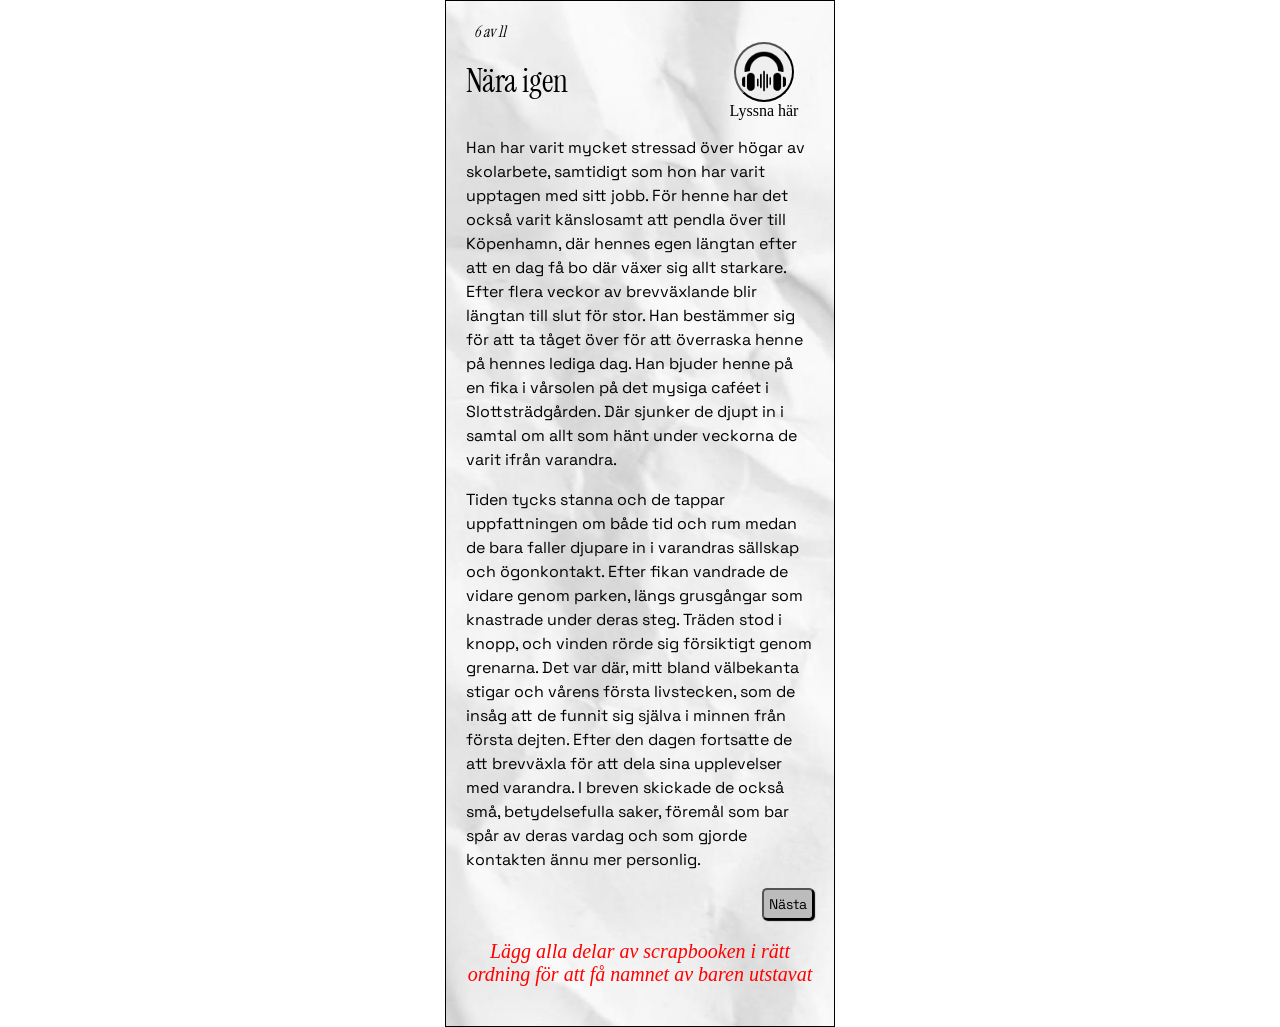
==== frontend/index.html @ cb7d8f79 "f" ====
<!DOCTYPE html>
<html lang="en">

<head>
    <meta charset="UTF-8">
    <meta name="viewport" content="width=device-width, initial-scale=1.0">
    <title>Document</title>
    <link rel="stylesheet" href="common.css">
    <link rel="stylesheet" href="introPage.css">
    <link rel="stylesheet" href="startPage.css">
    <link rel="stylesheet" href="messagePage.css">
    <link rel="stylesheet" href="menuPage.css">
    <link rel="stylesheet" href="chapter1.css">
    <link rel="stylesheet" href="chapter2.css">
    <link rel="stylesheet" href="chapter3.css">
    <link rel="stylesheet" href="chapter4.css">
    <link rel="stylesheet" href="chapter5.css">
    <link rel="stylesheet" href="chapter6.css">
    <link rel="stylesheet" href="transitionPage.css">
</head>

<body>

    <main>

        <div id="intro" class="container hide">
            <div id="startGameContainer">
                <button class="startButtons" id="newGame">Start New Game</button>
                <button class="startButtons" id="continueGame">Continue story</button>
            </div>
        </div>

        <div id="popupStartGame" class="hide">
            <h2>Are you sure?</h2>
            <p>Are you sure you want to start a new game? You will have too walk to each location again.</p>
            <div id="popupButtonContainer">
                <button class="popupButton" id="popupNo">Close</button>
                <button class="popupButton" id="popupYes">Yes, proceed</button>
            </div>
        </div>

        <div class="container hide" id="startPage">
            <div id="startPageSmsConversation">
                <div id="valentinaSmsName">Valentina</div>
                <div id="loadingSms">
                    <div class="smsCircle" id="circle1"></div>
                    <div class="smsCircle" id="circle2"></div>
                    <div class="smsCircle" id="circle3"></div>
                    <p id="loadingSmsP"></p>
                </div>
                <div id="message2"></div>
            </div>

            <div id="humanButtonContainer">
                <button id="humanButton"></button>
            </div>
            <audio id="smsSignal" src="../audiofiles/smsSignal.mp3"></audio>
        </div>

        <div id="messagePage" class="container hide">
            <img src="../images/ValentinaSms.png" alt="">
            <h1>Valentina</h1>
            <h2>Idag 14:34</h2>
            <div id="messageBubble">
                <p>Hej Love, jag har tänkt mycket på dig och ditt brev. Samtidigt som varje del av mig längtar efter dig
                    och vill vara med dig så kan jag inte. Jag tänker ofta tillbaka till vår första dejt, hur vi kunde
                    prata om allt tillsammans medan vi gick där i slottsparken, jag saknar det. Vi kommer aldrig kunna
                    återgå till det, inte efter det du gjort.</p>
            </div>
            <div id="messageBubble2">
                <button id="continueButton">Tryck här för att fortsätta</button>
            </div>
            <div id="erikDahlbergs" class="nextPlaceClue">Slottsparken (bombnedslag)</div>
        </div>

        <div id="menuPage" class="container hide">
            <h1>The Love story</h1>
            <button class="chapterButton" id="chapter1Button" data-page="3" data-chapter="chap1"
                data-date="2019-02-10">Kapitel 1 <span id="chap1Span">🔒</span></button>
            <button class="chapterButton" id="chapter2Button" data-page="4" data-chapter="chap2"
                data-date="2019-08-31">Kapitel 2 <span id="chap2Span">🔒</span></button>
            <button class="chapterButton" id="chapter3Button" data-page="5" data-chapter="chap3"
                data-date="2022-05-12">Kapitel 3 <span id="chap3Span">🔒</span></button>
            <button class="chapterButton" id="chapter4Button" data-page="6" data-chapter="chap4"
                data-date="2022-09-22">Kapitel 4 <span id="chap4Span">🔒</span></button>
            <button class="chapterButton" id="chapter5Button" data-page="7" data-chapter="chap5"
                data-date="2023-07-11">Kapitel 5 <span id="chap5Span">🔒</span></button>
            <button class="chapterButton" id="chapter6Button" data-page="8" data-chapter="chap6"
                data-date="2023-10-15">Kapitel 6 <span id="chap6Span">🔒</span></button>
            <button class="chapterButton" id="chapter7Button" data-page="9" data-chapter="chap7"
                data-date="2023-12-10">Kapitel 7 <span id="chap7Span">🔒</span></button>
            <button class="chapterButton" id="chapter8Button" data-page="10" data-chapter="chap8"
                data-date="2024-04-30">Kapitel 8 <span id="chap8Span">🔒</span></button>
            <button class="chapterButton" id="chapter9Button" data-page="11" data-chapter="chap9"
                data-date="2024-10-28">Kapitel 9 <span id="chap9Span">🔒</span></button>
            <button class="chapterButton" id="chapter10Button" data-page="12" data-chapter="chap10"
                data-date="2025-03-12">Kapitel 10 <span id="chap10Span">🔒</span></button>
            <button class="chapterButton" id="chapter10Button" data-page="13" data-chapter="chap11"
                data-date="2025-05-10">Kapitel 11 <span id="chap11Span">🔒</span></button>
        </div>

        <div class="container hide" id="chapter1">
            <h4 class="currentChapter chapterOf">1 av 11</h4>
            <div class="titleAndVoiceover">
                <h1 class="chapterTitle">Födelsen av ett vi</h1>
                <div class="audioContainer">
                    <div class="playButtonContainer">
                        <button class="playChapter"><img class="headphoneImg" src="../images/headphone.png"
                                alt=""></button>
                        <p>Lyssna här</p>
                    </div>

                    <audio>
                        <source src="../audiofiles/Kapitel1-Del2.mp3" type="audio/mpeg">
                    </audio>
                </div>
            </div>
            <div id="firstPicFrame">
                <img src="../images/hon_1_edit.jpg" alt="">
            </div>
            <p class="breadText" id="firstBodyText">De har pluggat samma grundskola men började inte träffas före
                gymnasiet. Det var en hemmafest där de började prata, de väntade på att bli insläppta till
                lägenhetshuset. De kände olika människor på festen men träffades alltid på balkongen med varsin
                cigarett. Efter det så sneglade de mot varandra i skolkorridorerna och smsade, enda gången de var
                ensamma var när de gick ut för att tjuvröka på skolans parkering. Deras första dejt var en promenad i
                slottsparken en söndagskväll. De satt utanför det stängda caféet och bara pratade om framtiden. De hade
                inga gemensamma vänner så de kunde berätta allt för varandra. Hon hade en tydlig vision för sin framtid,
                flytta till Köpenhamn direkt efter gymnasiet och helt börja om.
            </p>
            <div id="secondPicFrame">
                <img src="../images/Honom_4_edit.jpg" alt="">
            </div>
            <p class="breadText" id="secondBodyText">Hon ville bli orkesterpianist och studera på en prestigefylld
                musikhögskola i Köpenhamn och arbeta sig söderut till de vackra teatrarna i södra europa. Han visste
                inte riktigt vad han ville, men han gillade att hon var så beslutsam. Han har alltid gillat att skapa,
                så han kom på det första jobbet som skulle komplettera hennes dröm, så det blev arkitekt. Hon talade ju
                så beskrivande om lokalerna i södra europa, han skissade dem i sin fantasi medan hon pratade. Efter den
                dejten var de omöjliga att separera. Hon spelade piano och han skissade på allt en blyertspenna skulle
                kunna markera.
            </p>
            <div class="navigationButton">
                <button class="nextButton">Nästa</button>
            </div>
            <p class="nextPlaceClue">Basecamp</p>
        </div>

        <div class="container hide" id="chapter2">
            <h4 class="currentChapter chapterOf">2 av 11</h4>
            <div class="titleAndVoiceover">
                <h1 class="chapterTitle">Parentesen</h1>
                <div class="audioContainer">
                    <div class="playButtonContainer">
                        <button class="playChapter"><img class="headphoneImg" src="../images/headphone.png"
                                alt=""></button>
                        <p>Lyssna här</p>
                    </div>
                    <audio>
                        <source src="../audiofiles/Kapitel2.mp3">
                    </audio>
                </div>
            </div>
            <div id="chapt2FirstImg">
                <img src="../images/Hon_3.jpg" alt="" id="honBild">
            </div>
            <p class="breadText">Efter studenten flyttade de in i ett av de sterila rummen på Basecamp, en självklar
                fortsättning efter all den kärlek som hade börjat mellan dem. Västra hamnens vindar piskade mot
                fönsterrutan, ett kallt och ihållande vinande som fick lägenheten att kännas som en väntsal snarare än
                ett hem. Dagarna var fyllda av strökurser och de där breven – de personliga motivationerna till
                antagningsnämnderna som skulle vara deras biljett ut. De var fast i en parentes mellan det förflutna och
                det liv som de var övertygade om väntade på andra sidan sundet.</p>
            <p class="breadText">På kvällarna satt de vid det lilla köksbordet, upplysta av skenet från sina laptops,
                försjunkna i sina
                egna världar. Love skrev om arkitektur som en balans mellan ljus och skugga, om hur rum kan forma
                mänskliga känslor, medan han i hemlighet skissade konturerna av Köpenhamns takåsar. Brevet sa: </p>
            <h2 class="letterTitle">Loves brev</h2>
            <img src="../images/image copy.png" alt="" id="letterPicture">
            <h2 class="letterTitle">Valentinas brev</h2>
            <img src="../images/image copy.png" alt="" id="letterPicture1">
            <p id="inputQuestion">Vem kommer in på sin utblidning</p>
            <div id="inputsDiv">
                <input type="radio" name="answer">Valentina <br>
                <input type="radio" name="answer">Love<br>
                <input type="radio" name="answer">Ingen
            </div>
            <p class="nextPlaceClue">Hämta en bild i receptionen som vägleder dig till nästa plats</p>
            <div class="navigationButton">
                <button class="nextButton">Nästa</button>
            </div>
        </div>
        <div id="overlay">
            <div id="letter">
                <h1>Ansökan till Det Kongelige Danske Kunstakademi – Arkitektskolen</h1>
                <div id="letterTitleAndText">
                    <h3>Sökande: </h3>
                    <p class="breadText"> Love Lindskog, 2000/04/12</p>
                </div>
                <div id="letterTitleAndText">
                    <h3>Program:</h3>
                    <p class="breadText">Bachelor i Arkitektur</p>
                </div>
                <div id="letterTitleAndText">
                    <p class="breadText"><span>Motivation: </span> Arkitektur handlar för mig inte om fysiska byggnader,
                        utan om hur
                        vi väljer
                        att rama in det mänskliga
                        livet. Min fascination för arkitektur föddes inte ur tekniska ritningar, utan ur samtal. Jag
                        minns
                        en specifik kväll i Slottsparken i Malmö där jag lyssnade på en beskrivning av ljuset i en
                        gammal
                        europeisk teater – hur dammet dansar i strålkastarljuset och hur tystnaden känns i salen.
                        Där och då
                        insåg jag att min uppgift inte bara är att rita väggar, utan att skapa de rum där minnen
                        föds.
                        Under de senaste två åren har jag studerat förberedande kurser vid Malmö Universitet. Det
                        har varit
                        en lärorik tid, men jag känner en växande rastlöshet. Malmö är min bas, men jag blickar
                        ständigt
                        över sundet mot Köpenhamn. För mig representerar er skola en balans mellan den skandinaviska
                        stilen
                        och en poetisk förståelse för rummets estetik. Jag söker mig till Köpenhamn för att jag vill
                        utmanas
                        av en miljö där arkitektur ses som en konstform snarare än bara stadsplanering.
                        Min metod är observation. Jag bär alltid med mig ett skissblock. Jag skissar på
                        tågstationer, i
                        parker och på caféer. Jag fascineras av hur människor rör sig i det offentliga rummet; hur
                        vi söker
                        skydd under ett öppet tak vid regn eller hur vi dras mot ljuset på en öppen plats. Mitt mål
                        som
                        arkitekt är att rita platser som känns trygga men samtidigt inspirerande – platser där man
                        kan
                        drömma om framtiden utan att förlora sig i nuet.
                        Jag är medveten om den hårda konkurrensen vid Kunstakademiets Arkitektskole, men jag är redo
                        att
                        dedikera all min tid och energi. Jag vill inte bara bygga hus; jag vill vara med och forma
                        framtidens Köpenhamn, en stad som jag redan känner en djup koppling till. Att få studera hos
                        er
                        skulle innebära att jag äntligen får möjligheten att omvandla mina inre skisser till verklig
                        form.
                        Jag söker inte bara en utbildning, jag söker ett sammanhang där min vision om arkitektur tas
                        på
                        allvar.
                    </p>
                </div>
            </div>
            <button id="closeLetter">Stäng</button>
        </div>
        <div id="overlay1">
            <div id="letter">
                <h1>Ansökan till Det Kongelige Danske Musikkonservatorium</h1>
                <div id="letterTitleAndText">
                    <h3>Sökande: </h3>
                    <p class="breadText">Valentina Samuelsson, 2000/01/18</p>
                </div>
                <div id="letterTitleAndText">
                    <h3>Program:</h3>
                    <p class="breadText">Klassiskt Piano (Kandidatnivå)</p>
                </div>
                <div id="letterTitleAndText">
                    <p class="breadText"><span>Motivation: </span> Musik är för mig inte ett val, utan en emotionell
                        nödvändighet. Mitt
                        förhållande till pianot har alltid varit med mig sedan barn, en plats där jag kan kontrollera
                        kaoset i omvärlden genom disciplin. Redan som barn i Malmö visste jag att min framtid låg på
                        andra sidan vattnet. Köpenhamn och dess rika kulturliv har alltid varit den horisont jag strävat
                        efter.
                        De senaste åren har jag studerat musiklärarutbildningen i Malmö. Även om pedagogik är viktigt,
                        känner jag att min sanna kallelse är det konstnärliga utövandet på högsta nivå. Jag spenderar
                        sex till åtta timmar om dagen vid flygeln. Jag fascineras av de stora ryska mästarna, men också
                        framförallt Bach och Beethoven. Jag ser musik som hela min värld och utan tonerna och noterna
                        skulle jag inte vara den person jag är idag.
                        Min största dröm är att få verka som orkesterpianist i de stora salarna i södra Europa, jag
                        söker en miljö som kräver perfektion och som vågar möta det hårda arbetet bakom varje konsert.
                        Jag vill utveckla min klang och min tekniska precision under vägledning av era professorer, vars
                        expertis jag länge har beundrat på avstånd.
                        Många ser musik som en flykt, men för mig är det ett sätt att möta verkligheten med absolut
                        skärpa. När jag spelar handlar det inte om mig, utan om att leva sig in i kompositörens vision.
                        Jag har en tydlig bild av min framtid: jag vill börja om i Köpenhamn, lämna den trygga tillvaron
                        i Malmö och helt förlora mig i musiken. Jag är redo för den ensamhet som ofta krävs av en
                        solist, och jag är redo för den press som kommer med att studera vid en av Europas främsta
                        institutioner. Musiken är mitt språk, och jag hoppas få möjligheten att förfina det språket hos
                        er.

                    </p>
                </div>
            </div>
            <button id="closeLetter1">Stäng</button>
        </div>

        <div class="container hide" id="chapter3">
            <h4 class="currentChapter chapterOf">3 av 11</h4>
            <div class="titleAndVoiceover">
                <h1 class="chapterTitle">Sprickan i horisonten</h1>
                <div class="audioContainer">
                    <div class="playButtonContainer">
                        <button class="playChapter"><img class="headphoneImg" src="../images/headphone.png"
                                alt=""></button>
                        <p>Lyssna här</p>
                    </div>
                    <audio>
                        <source src="../audiofiles/Kapitel3.mp3">
                    </audio>
                </div>
            </div>
            <p class="breadText">Efter en sen dag på universitetet tar de en promenad ner till en utkiksplats i Västra
                Hamnen. De är tystare än vanligt, som om staden håller andan. Långt bort i horisonten sträcker sig
                Öresundsbron över vatten, upplyst i det svaga kvällsljuset som de ser på så nära. Båda känner en
                melankoli i luften. De har varit här många gånger innan, men denna kväll känns annorlunda, tyngre och
                nästan förutbestämd.
            </p>
            <p class="breadText">De har nu pluggat två år på Malmö Universitet och fått avslag för varje ansökan till
                sina universitet i Köpenhamn. Nu är det dags igen att öppna antagningsbeskedet. Hjärtat bultar,
                andetagen blir djupare och snabbare. Trots den tunga känslan är Love redo med en flaska bubbel och
                Valentina har bakat brownies, deras favorit, för att fira. De båda möts dock av en överraskning de
                aldrig hade kunnat förväntat sig. Han kom in men inte hon.
            </p>
            <p class="breadText">Ångesten och besvikelsen växer mellan dem. Luften rinner ur henne och han vet inte vad
                han ska göra. Frågan som fick dem att krocka är, ska jag följa mina egna drömmar eller vara med sin
                kärlek? De båda inser att detta är början på ett långsamt avslut i deras förhållande. De bråkar inte
                utan bara glider långsamt ifrån varandra och fortsätter sina egna liv.
            </p>
            <div class="navigationButton">
                <button class="nextButton">Nästa</button>
            </div>
            <p class="nextPlaceClue">Niagara</p>
        </div>

        <div class="container hide" id="chapter4">
            <h4 class="currentChapter chapterOf">4 av 11</h4>
            <div class="titleAndVoiceover">
                <h1 class="chapterTitle">Det som blev kvar</h1>
                <div class="audioContainer">
                    <div class="playButtonContainer">
                        <button class="playChapter"><img class="headphoneImg" src="../images/headphone.png"
                                alt=""></button>
                        <p>Lyssna här</p>
                    </div>
                    <audio>
                        <source src="../audiofiles/Kapitel4.mp3">
                    </audio>
                </div>
            </div>
            <p class="breadText">De hade inte träffats på hela sommaren. Han hade varit upptagen med flytten till
                Köpenhamn för att påbörja sin utbildning, medan hon stannade kvar i Malmö. Någonstans längs vägen hade
                de slutat höra av sig. Inte medvetet, inte som ett beslut, det bara rann ut i sanden. SMS som önskas att
                skickas, når aldrig fram. Hon försökte att inte tänka på det. På honom. På hur enkelt det verkade vara
                för honom att bara börja om och han får leva ett liv hon själv har drömt om. Själv kände hon sig
                kvarlämnad, som att hon stod kvar på samma plats.
            </p>
            <p class="breadText">Hon började söka jobb, mest för att fylla dagarna utöver studierna. Det var hennes
                sista två terminer och varje gång hon kom hem efter en föreläsning slog tomheten henne. Rummet som en
                gång var deras kändes oförändrat men ändå inte, som att något saknades i luften. Hon behövde något mer,
                något som kunde fylla hennes vardag och dra henne bort från tankarna på att han inte längre var där. När
                erbjudandet kom från Malmö Live, en tjänst som pianist i deras konserthall, satt hon länge och stirrade
                på mejlet. Det var det här hon hade velat. Länge.
            </p>
            <div class="navigationButton">
                <button class="nextButton">Nästa</button>
            </div>
            <p class="nextPlaceClue">Malmö live konserthus</p>
        </div>

        <div class="container hide" id="chapter5">
            <h4 class="currentChapter chapterOf">5 av 11</h4>
            <div class="titleAndVoiceover">
                <h1 class="chapterTitle">Återseende</h1>
                <div class="audioContainer">
                    <div class="playButtonContainer">
                        <button class="playChapter"><img class="headphoneImg" src="../images/headphone.png"
                                alt=""></button>
                        <p>Lyssna här</p>
                    </div>
                    <audio>
                        <source src="../audiofiles/Kapitel5.mp3">
                    </audio>
                </div>
            </div>
            <p class="breadText">Han gick på en konsert på Malmö Live, ovetande om att hon hade fått jobb där. Musiken
                bar honom genom salen som ekar av applåder. När han lät blicken vandra över scenen, såg han henne. För
                honom var det oväntat, nästan overkligt, som ett minne fört in i nuet utan en förvarning. Efter
                föreställningen stannade han kvar och gick fram till henne med ett leende som bar mer än de ord han
                faktiskt sa. Han gratulerade henne och hennes svar kom med både värme och en försiktig nyfikenhet.
            </p>
            <p class="breadText">Mötet blev början på något nytt och betydde mer än vad det egentligen borde.
                Konversationen var bara några minuter, men något hade förändrats i sättet de såg på varandra, mindre
                tungt för det som varit och mer öppet för det som kan bli. Den kvällen ledde till att de började
                brevväxla och sakta men säkert återfick de kontakten de en gång hade förlorat, omformad av den tid som
                hade gått.
            </p>
            <h3>Samla delar av ett brev för att sedan bygga ihop det</h3>
            <button id="getLetterButton1" class="getLetterButton">Samla och läs denna del av brev </button>
            <audio id="letterSound1" src="../audiofiles/Kapitel5-Ledtråd.mp3"></audio>
            <div class="navigationButton">
                <button class="nextButton">Nästa</button>
            </div>
            <p class="nextPlaceClue">Slottsträdgårdens café</p>
        </div>

        <div class="container" id="chapter6">
            <h4 class="currentChapter chapterOf">6 av 11</h4>
            <div class="titleAndVoiceover">
                <h1 class="chapterTitle">Nära igen</h1>
                <div class="audioContainer">
                    <div class="playButtonContainer">
                        <button class="playChapter"><img class="headphoneImg" src="../images/headphone.png"
                                alt=""></button>
                        <p>Lyssna här</p>
                    </div>
                    <audio>
                        <source src="../audiofiles/Kapitel6.mp3">
                    </audio>
                </div>
            </div>
            <p class="breadText">Han har varit mycket stressad över högar av skolarbete, samtidigt som hon har varit
                upptagen med sitt jobb. För henne har det också varit känslosamt att pendla över till Köpenhamn, där
                hennes egen längtan efter att en dag få bo där växer sig allt starkare. Efter flera veckor av
                brevväxlande blir längtan till slut för stor. Han bestämmer sig för att ta tåget över för att överraska
                henne på hennes lediga dag. Han bjuder henne på en fika i vårsolen på det mysiga caféet i
                Slottsträdgården. Där sjunker de djupt in i samtal om allt som hänt under veckorna de varit ifrån
                varandra.
            </p>
            <p class="breadText">Tiden tycks stanna och de tappar uppfattningen om både tid och rum medan de bara faller
                djupare in i varandras sällskap och ögonkontakt. Efter fikan vandrade de vidare genom parken, längs
                grusgångar som knastrade under deras steg. Träden stod i knopp, och vinden rörde sig försiktigt genom
                grenarna. Det var där, mitt bland välbekanta stigar och vårens första livstecken, som de insåg att de
                funnit sig själva i minnen från första dejten. Efter den dagen fortsatte de att brevväxla för att dela
                sina upplevelser med varandra. I breven skickade de också små, betydelsefulla saker, föremål som bar
                spår av deras vardag och som gjorde kontakten ännu mer personlig.
            </p>
            <div class="navigationButton">
                <button class="nextButton">Nästa</button>
            </div>
            <p class="nextPlaceClue">Lägg alla delar av scrapbooken i rätt ordning för att få namnet av baren utstavat
            </p>
        </div>

        <div class="container hide" id="chapter7">
            <h4 class="currentChapter chapterOf">7 av 11</h4>
            <div class="titleAndVoiceover">
                <h1 class="chapterTitle">Vår låt</h1>
                <div class="audioContainer">
                    <div class="playButtonContainer">
                        <button class="playChapter"><img class="headphoneImg" src="../images/headphone.png"
                                alt=""></button>
                        <p>Lyssna här</p>
                    </div>
                    <audio>
                        <source src="../audiofiles/Kapitel7.mp3">
                    </audio>
                </div>
            </div>
            <p class="breadText">En kväll i Malmö gick de ut på en bar tillsammans med några av hennes arbetskamrater.
                Det var första gången han träffade dem och efter några drinkar och timmar av småprat hade stämningen
                blivit allt högre. Musiken höjdes, rösterna steg och de märkte tydligt att det var sent. I barnens
                ekande glada röster spelades plötsligt en låt Love och Valentina båda kände igen. De mötte sina blickar,
                de tittade på varandra på ett varmt sätt och gav ett litet leende. Utan att tveka började de sjunga högt
                tillsammans, helt obrydda om omgivningen, i sin egen värld. De skrattade, sjöng och dansade vid bordet,
                medan hennes kollegor först såg förvånade ut men snart brast ut i skratt. Låten var deras. Låten de
                alltid spelade när de var tillsammans.
            </p>
            <div class="navigationButton">
                <button class="nextButton">Nästa</button>
            </div>
            <p class="nextPlaceClue">Restaurang saluhall</p>
        </div>

        <div class="container hide" id="chapter8">
            <h4 class="currentChapter chapterOf">8 av 11</h4>
            <div class="titleAndVoiceover">
                <h1 class="chapterTitle">Tystnaden mellan oss</h1>
                <div class="audioContainer">
                    <div class="playButtonContainer">
                        <button class="playChapter"><img class="headphoneImg" src="../images/headphone.png"
                                alt=""></button>
                        <p>Lyssna här</p>
                    </div>
                    <audio>
                        <source src="../audiofiles/Kapitel8.mp3">
                    </audio>
                </div>
            </div>
            <p class="breadText">Love åkte till Malmö för att träffa Valentina, de hade bestämt att ses på saluhallen.
                Det var en sådan plats där ljudet nästan aldrig dör ut. Bestick mot tallrikar, röster som blandas och
                doften av mat. När de möttes där kändes han ovanligt distanserad, som om något höll honom tillbaka. Inte
                kall, men frånvarande på ett sätt som är svårt att sätta fingret på. Han låg när han såg henne men det
                nådde inte riktigt hela vägen. Trots detta satt de i flera timmar och hann både äta middag och efterrätt
                tillsammans. De pratade om småsaker, resor, vardagen och om sådant som är lätt att tala om högt. Kvällen
                rullade på. Men det var något med mellan dem, något outtalat. Valentina kunde inte släppa det, Love
                kändes på något sätt annorlunda. Sättet han ibland tappade bort blicken i mitten av en mening. Hur han
                blev tyst lite för länge innan han svarade. Som om han bar på något inombords. Hon vågade inte fråga,
                inte här inte nu. Hon var rädd att hennes ord skulle förstöra kvällen.
            </p>
            <p class="breadText">När de tillslut reste sig från bordet kändes luften mellan dem både lätt och tung på
                samma gång. På ett sätt som inte går att beskriva. De gick långsamt ut från saluhallen och stod en stund
                i kvällsluften vid solnedgången innan de bestämde sig för att de skulle hem till henne efteråt, utan att
                riktigt uttala sig om det.
            </p>
            <h3>Samla delar av ett brev för att sedan bygga ihop det</h3>
            <button id="getLetterButton2" class="getLetterButton">Samla och läs denna del av brev </button>
            <audio id="letterSound2" src="../audiofiles/Kapitel8-Ledtråd1.mp3"></audio>
            <audio id="letterSound3" src="../audiofiles/Kapitel8-Ledtråd2.mp3"></audio>
            <div class="navigationButton">
                <div class="navigationButton">
                    <button class="nextButton">Nästa</button>
                </div>
            </div>
            <p class="nextPlaceClue">Valentinas nya lägenhet (Erik Dahlbergsgatan 26)</p>
        </div>

        <div class="container hide" id="chapter9">
            <h4 class="currentChapter chapterOf">9 av 11</h4>
            <div class="titleAndVoiceover">
                <h1 class="chapterTitle">Det som inte sägs</h1>
                <div class="audioContainer">
                    <div class="playButtonContainer">
                        <button class="playChapter"><img class="headphoneImg" src="../images/headphone.png"
                                alt=""></button>
                        <p>Lyssna här</p>
                    </div>
                    <audio>
                        <source src="../audiofiles/Kapitel9.mp3">
                    </audio>
                </div>
            </div>
            <p class="breadText">Hon hade nyligen flyttat in i en ny lägenhet tillsammans med en arbetskamrat. Den
                här
                kvällen var hon ensam eftersom rumskamraten var bortrest, så de hade bestämt att han skulle sova
                över.
                På vägen hem från Saluhallen började de prata om framtiden. Valentina ville veta om de skulle
                försöka
                igen och hitta tillbaka till varandra, till samma liv och flytta ihop eller fortsätta leva på
                varsitt
                håll till något avgjorde saken, särskilt eftersom hon ännu inte visste om hon skulle komma in på
                Musikhögskolan i Köpenhamn. Han verkade tveksam, gled undan frågorna, lät meningarna rinna ut innan
                de
                blev tydliga och något i hans ton gjorde henne orolig. Som om han redan var på väg bort även om han
                stod
                bredvid henne.
            </p>
            <p class="breadText">När de kom hem förändrades stämningen helt. Han blev tyst, sjönk ner i soffan och
                satt
                mest med telefonen i handen där han försvann in i skärmen. Hon försökte nå honom, små kommentarer,
                försiktiga frågor, men möttes endast av korta svar eller tystnad och hon kände att något var fel.
                Till
                slut orkade hon inte hålla samtalet levande längre och satte på en film, mest för att oljudet ska
                fylla
                rummet med något som inte var deras tystnad. De somnade i soffan, sida vid sida, men inte riktigt
                tillsammans, utan att riktigt ha pratat klart om det som egentligen betydde något.
            </p>
            <h3>Samla delar av ett brev för att sedan bygga ihop det</h3>
            <button id="getLetterButton3" class="getLetterButton">Samla och läs denna del av brev </button>
            <audio id="letterSound4" src="../audiofiles/Kapitel9-Ledtråd1.mp3"></audio>
            <audio id="letterSound5" src="../audiofiles/Kapitel9-Ledtråd2.mp3"></audio>
            <audio id="letterSound6" src="../audiofiles/Kapitel9-Ledtråd3.mp3"></audio>
            <div class="navigationButton">
                <button class="nextButton">Nästa</button>
            </div>
            <p class="nextPlaceClue">Valentinas nya lägenhet (Erik Dahlbergsgatan 26)</p>
        </div>

        <div class="container hide" id="chapter10">
            <h4 class="currentChapter chapterOf">10 av 11</h4>
            <div class="titleAndVoiceover">
                <h1 class="chapterTitle">Sanningen</h1>
                <div class="audioContainer">
                    <div class="playButtonContainer">
                        <button class="playChapter"><img class="headphoneImg" src="../images/headphone.png"
                                alt=""></button>
                        <p>Lyssna här</p>
                    </div>
                    <audio>
                        <source src="../audiofiles/Kapitel10.mp3">
                    </audio>
                </div>
            </div>
            <p class="breadText">Hon vaknade till en tom lägenhet. Ljuset var blekt och kallt. För ett ögonblick var
                allt stilla. Utomhus regnade och åskade det. På bordet låg brevet – det sista fragmentet. Hon visste
                redan innan hon rörde vid det att något hade förändrats. Pappret kändes för lätt i handen, som om
                det
                inte riktigt ville bära de orden som stod skrivet i det. Brevet var en skör, brutalt ärlig
                bekännelse om
                otrohet. Han hade försökt rättfärdiga sig själv med att de "aldrig sagt att de var ihop", men varje
                mening föll isär när hon läste och orden var bara ett tunt försvar för ett svek som rasade ner
                hennes
                värld. Med bultande hjärta och tårar i ögonen läste hon brevet:
            </p>
            <h3>Samla delar av ett brev för att sedan bygga ihop det</h3>
            <button id="getLetterButton4" class="getLetterButton">Samla och läs hela brevet</button>
            <audio id="letterSound7" src="../audiofiles/Kapitel5-Ledtråd.mp3"></audio>
            <audio id="letterSound8" src="../audiofiles/Kapitel8-Ledtråd1.mp3"></audio>
            <audio id="letterSound9" src="../audiofiles/Kapitel8-Ledtråd2.mp3"></audio>
            <audio id="letterSound10" src="../audiofiles/Kapitel9-Ledtråd1.mp3"></audio>
            <audio id="letterSound11" src="../audiofiles/Kapitel9-Ledtråd2.mp3"></audio>
            <audio id="letterSound12" src="../audiofiles/Kapitel9-Ledtråd3.mp3"></audio>
            <audio id="letterSound13" src="../audiofiles/Kapitel10-Ledtråd.mp3"></audio>
            <p id="fullLetterText"></p>
            <div class="navigationButton">
                <button class="nextButton">Nästa</button>
            </div>
            <p class="nextPlaceClue">Valentinas nya lägenhet (Erik Dahlbergsgatan 26)</p>
        </div>

        <div class="container hide" id="chapter11">
            <h4 class="currentChapter chapterOf">11 av 11</h4>
            <div class="titleAndVoiceover">
                <h1 class="chapterTitle">Slutet eller början</h1>
                <div class="audioContainer">
                    <div class="playButtonContainer">
                        <button class="playChapter"><img class="headphoneImg" src="../images/headphone.png"
                                alt=""></button>
                        <p>Lyssna här</p>
                    </div>
                    <audio>
                        <source src="../audiofiles/Kapitel11.mp3">
                    </audio>
                </div>
            </div>
            <p class="breadText">Valentina satt i soffan, mobilen kändes tung som bly i hennes hand. Hon läste brevet en
                gång till som var i hennes andra hand, och insåg att den kärlek hon saknade inte längre fanns kvar honom
                – den fanns bara i hennes minnen. Med darrande fingrar skrev hon sitt svar på sms:
            </p>
            <p class="breadText"><i>“Hej Love, jag har tänkt mycket på dig och ditt brev. Samtidigt som varje del av mig
                    längtar efter dig och vill vara med dig så kan jag inte. Jag tänker ofta tillbaka till vår första
                    dejt, hur vi kunde prata om allt tillsammans medan vi gick där i slottsparken, jag saknar det. Vi
                    kommer aldrig kunna återgå till det, inte efter det du har gjort.”
                </i></p>
            <p class="breadText">Det var inte bara ett slut på ett förhållande, utan ett slut på en dröm om den framtid
                hon skissat upp sedan den där kvällen i Slottsparken. Med all sorg hon känner och ett brustet hjärta som
                fortfarande försökte förstå vad som gått förlorat, satt hon kvar en lång stund efter att hon skickat
                meddelandet – som om något inom henne fortfarande väntade på ett svar som aldrig skulle komma. Det enda
                som är kvar levandes i hennes minne är deras gemensamma låt de sjöng och dansade till den dagen i baren
                tillsammans. För alltid ekar den kvar i hennes hjärta, en melodi som vägrar dö med kärleken.
            </p>
            <p class="breadText">Love försöker ringa henne en sista gång innan relationen tar slut, men får inget svar.
            </p>

            <h2 id="finalAnswerH2">Tror ni att förhållandet fortsätter?</h2>
            <div id="finalAnswerContainer">
                <button id="yesButton">Ja</button>
                <button id="noButton">Nej</button>
            </div>
        </div>

        <div class="container hide" id="yesAnswer">
            <p class="breadText"><i>De valde inte varandra för att allt hade blivit helt igen.<br>
                    De valde varandra trots sprickorna och brustna hjärtan. <br><br>
                    Vissa kvällar gjorde det fortfarande ont att minnas, och vissa ord gick aldrig riktigt att glömma.
                    Men mellan tågresor, sena samtal och försiktiga sorgsna hjärtan som sakta hittade tillbaka till
                    varandra, började något nytt att växa fram, en kärlek på nytt. <br><br>
                    Inte samma kärlek som förr — utan en ärligare version av den. <br><br>
                    Och någonstans mellan Malmö och Köpenhamn lärde de sig att vissa människor fortsätter leva med
                    varandra för evigt, även efter att allt nästan tagit slut.
                </i></p>
            <button class="backToStart">Avsluta</button>
        </div>

        <div class="container hide" id="noAnswer">
            <p class="breadText">Valentina</p>
            <i>
                <p class="breadText">Hon svarade aldrig på det sista samtalet.<br><br>

                    Med tiden slutade hon vänta på hans namn i telefonen och lärde sig istället att fylla tystnaden med
                    sig själv. Pianot blev det enda som fortfarande kunde säga det hon inte längre orkade känna högt.
                    <br><br>

                    Ibland tänkte hon tillbaka på Slottsparken, på drömmen de ritade upp tillsammans som om framtiden
                    redan tillhörde dem. <br><br>

                    Men vissa människor är inte menade att stanna för alltid.
                    Vissa finns bara kvar som ekon — som en låt man aldrig riktigt lyckas glömma.
                    Det är en läxa som hon tar med sig hela livet. <br><br>
            </i>
            </p>
            <p class="breadText">Love</p>
            <i>
                <p class="breadText">
                    Han fick aldrig något svar när han ringde den sista gången.

                    Efter det blev Malmö bara ännu en stad fylld av tomma rum och sena tågresor hem till Köpenhamn i
                    mörkret. Han försökte begrava sig i skisser, föreläsningar och framtidsplaner, men varje ritning
                    tycktes ändå bära spår av henne. <br><br>

                    Ibland kunde en melodi från ett öppet fönster få honom att stanna upp mitt på gatan. Som om hennes
                    piano fortfarande jagade honom genom staden. <br><br>

                    Han förstod till slut att vissa misstag inte förstör kärleken direkt — de tar bara långsamt sönder
                    den tills det inte finns något kvar att rädda. <br><br>

                    Och kvar fanns bara minnet av någon han älskade för sent och för fegt.
                    Ett misstag som är med honom resten av hans liv. <br><br>
            </i>
            </p>
            <button class="backToStart">Avsluta</button>
        </div>

        <div class="hide" id="chapterTransition">
            <h1 id="chapterDate"></h1>
        </div>
    </main>

    <script src="classes.js"></script>
    <script src="function.js"></script>
    <script src="index.js"></script>
    <script src="../backend/server.js"></script>
</body>

</html>
---- frontend/common.css ----
* {
    box-sizing: border-box;
}

@font-face {
    font-family: "InstrumentSerif";
    src: url(../fonts/InstrumentSerif-Regular.ttf);
}

@font-face {
    font-family: "SpaceGrotesk";
    src: url(../fonts/SpaceGrotesk-VariableFont_wght.ttf);
}

body {
    margin: 0;
}

.hide {
    display: none !important;
}

.container {
    max-width: 100%;
    padding-top: 44px;
    overflow-y: hidden;
    min-height: 893px;
    padding: 20px;
    border: 1px solid black;
    background-image: url(../images/image.png);
}

main {
    margin: 0 auto;
    display: flex;
    flex: 1;
    flex-direction: column;
    max-width: 390px;

    gap: 10px;
}

.chapter {
    display: flex;
    align-items: center;
    max-height: 10%;
    height: 100%;
    max-width: 100%;
    width: 100%;
    padding: 20px;
    border: 1px solid black;
    border-radius: 10px;
}

.currentChapter {
    font-size: 16px;
    font-weight: 100;
    font-family: InstrumentSerif;
    font-style: italic;
}

.chapterOf {
    padding-left: 8px;
    margin: 0;
}

.chapterTitle {
    font-size: 32px;
    font-weight: 100;
    font-family: InstrumentSerif;
    margin: 0;
}

.titleAndVoiceover {
    display: flex;
    justify-content: space-between;
    align-items: center;
}

.breadText {
    font-size: 16px;
    font-family: SpaceGrotesk;
    line-height: 1.5;
}

.navigationButton {
    display: flex;
    justify-content: right;
}

#revealMyPage {
    position: fixed;
    left: 10;
    top: 10;

    display: flex;
    flex-direction: column;
    width: 200px;
    text-align: center;

    border: 2px solid black;
    padding: 20px;
}

#geoLocationCircle {
    background-color: red;
    position: fixed;
    top: 20px;
    right: 20px;
    width: 100px;
    height: 100px;
    border-radius: 50%;
}

.nextPlaceClue {
    color: red;
    text-align: center;
    font-size: 20px;
    font-style: italic;
}

.getLetterButton {
    padding: 10px;
    border-radius: 5px;
    font-family: spaceGrotesk;
    font-size: 14px;
    background-color: white;
    box-shadow: 1px 1px 1px;
    margin-top: 10px;
    margin-bottom: 15px;
}

.nextButton {
    padding: 5px;
    border-radius: 5px;
    font-family: spaceGrotesk;
    font-size: 14px;
    background-color: rgb(188, 188, 188);
    box-shadow: 1px 1px 1px;
}

#finalAnswerContainer {
    display: flex;
    gap: 20px;
    justify-content: center;
}

#yesButton {
    background-color: rgb(77, 141, 83);
    border-radius: 5px;
    padding: 15px;
    width: 100px;
    font-family: groteskSpace;
    font-size: 18;
    color: white;
    font-weight: 700;
}

#noButton {
    background-color: rgb(199, 51, 51);
    border-radius: 5px;
    padding: 15px;
    width: 100px;
    font-family: groteskSpace;
    font-size: 18;
    color: white;
    font-weight: 700;
}

#finalAnswerH2 {
    text-align: center;
    font-family: groteskSpace;
}

.headphoneImg {
    height: 50px;
    width: 50px;
}

.playChapter {
    height: 60px;
    width: 60px;

    border-radius: 50%;
    padding: 5px;
    display: flex;
    justify-content: center;
    align-items: center;

}

.playButtonContainer p{
    margin: 0;
    text-align: center;
}

.playButtonContainer {
    width: 100px;
    display: flex;
    flex-direction: column;
    align-items: center;
    justify-content: center;
}

#erikDahlbergs {
    margin-top: 250px;
}
---- frontend/introPage.css ----
#intro {
    display: flex;
    justify-content: center;
    align-items: center;
    padding-bottom: 200px;
}

#startGameContainer{
    display: flex;
    flex-direction: column;
    gap: 80px;
}

.startButtons {
    padding: 30px;
    font-family: spaceGrotesk;
    border-radius: 20px;
    font-size: 30px;
    color: rgb(255, 255, 255);
    text-shadow: 2px 2px 2px;
}

#continueGame {
    background-image: url("../images/Cover_Page_Edit.jpg");
    background-position: bottom;
}

#newGame {
    background-image: url("../images/Cover_Page_Edit.jpg");
    background-position: right;
}

#popupStartGame {
    position: fixed;
    top: 20%;
    left: 50%;
    width: 300px;
    border: 1px solid black;
    transform: translate(-50%, 0);
    background-color: white;

    text-align: center;
    border-radius: 15px;
    padding: 30px;
}

#popupStartGame h2 {
    margin: 0;
}

.popupButton {
    padding: 10px;
    font-family: spaceGrotesk;
    width: 130px;
    font-size: 15px;
    font-weight: 600;

    color: white;
    border: 1px solid gray;

}

#popupButtonContainer {
    display: flex;
    flex: 1;
    gap: 20px;
}

#popupYes {
    background-color: rgb(77, 141, 83);
    border-radius: 5px;
}

#popupNo {
    background-color: rgb(199, 51, 51);
    border-radius: 5px;
}

.popupButton:hover {
    opacity: 0.5;
}
---- frontend/startPage.css ----
#startPage {
    background-image: url("../images/Cover_Page_Edit.jpg");
    background-position: center;
    background-size: cover;
    position: relative;

    display: flex;
    flex-direction: column;
}

#startPageSmsConversation {
    height: 400px;
    width: 60%;
    background-color: transparent;
    margin-left: 120px;
    border-radius: 40px;
    display: none;
    flex-direction: column;
    align-items: end;
    background-image: url("../images/vecteezy_smartphone-and-mobile-phone_11047522.png");
    background-position: center;
    background-size: cover;
}

#humanButtonContainer {
    flex: 1;
    padding-top: 10px;
    padding-left: 75px;
    margin-top: 450px;
}

#humanButton {
    height: 200px;
    width: 45px;
    display: flex;
    border-radius: 30px;
    transform: rotate(-3deg);
    opacity: 0;
}

#loadingSms {
   width: 30%;
   height: 40px;
   border: 1px solid gray;
   border-radius: 50px;

   display: flex;
   justify-content: center;
   align-items: center;
   padding: 5px;
   gap: 5px;

   margin-right: 40px;

   animation-name: startPageSmsDiv;
   animation-duration: 300ms;
   animation-iteration-count: 1;
   animation-delay: 3000ms;
   animation-fill-mode: forwards;
}

#loadingSmsP {
    margin: 0;
}

#valentinaSmsName {
    font-size: 25px;
    font-weight: 700;
    text-align: center;
    margin: 40px 0px;
    width: 100%;
    font-family: spaceGrotesk;
}
 
.smsCircle {
    height: 10px;
    width: 10px;
    border: 1px solid gray;
    border-radius: 50%;
    display: flex;
    animation-name: smsColor;
    animation-duration: 1750ms;
    animation-iteration-count: infinite;
}

.smsCircle:nth-child(1) {
    animation-delay: 0ms;
}

.smsCircle:nth-child(2) {
    animation-delay: 300ms;
}

.smsCircle:nth-child(3) {
    animation-delay: 600ms;
}

@keyframes smsColor {
    0% { 
        background-color: gray;
    }

    50% {
        background-color: white;

    }

    100% {
        background-color: gray;
    }
}

@keyframes startPageSmsDiv {
    0% {
        width: 30%;
        height: 40px;
        border: 0;
        border-radius: 50%;
        background-color: #e5e5ea;
    }

    100% {
        width: 55%;
        height: 100px;
        border: 0;
        border-radius: 20%;
        background-color: #e5e5ea;
    }
}
---- frontend/messagePage.css ----
#messagePage {
    background-color: white;
    border: 1px solid black;
    display: flex;
    flex-direction: column;
    align-items: center;
}

#messagePage img {
    display: block;
    width: 100px;
    height: 100px;
    border-radius: 50%;
}

#messagePage h1 {
    text-align: center;
    margin-top: 0px;
    font-family: spaceGrotesk;
}

#messagePage h2 {
    font-size: 10px;
    color: #5d5d5d;
}

#messageBubble {
    background-color: #e5e5ea;
    padding: 10px 14px;
    border-radius: 50px;
    max-width: 85%;
    margin-right: 40px;
    line-height: 1.4;
    margin-top: 0px;
    position: relative;
}

#messageBubble2 button {
    background-color: rgb(80, 80, 213);
    padding: 10px 14px;
    border-radius: 50px;
    color: white;
    line-height: 1.4;
    margin-top: 50px;
    margin-left: 185px;
    border: 0px;
}

#messageBubble2 button:hover {
    background-color: rgba(80, 80, 213, 0.328);
    cursor: pointer;
}
---- frontend/menuPage.css ----
#menuPage {
    display: flex;
    flex-direction: column;
    gap: 10px;
}

#menuPage h1 {
    text-align: center;
    font-family: spaceGrotesk;
}
---- frontend/chapter1.css ----
#chapter1 p {
    width: 75%;
}

#firstPicFrame {
    width: 183px;
    transform: rotate(12deg);
    margin-top: 40px;
    margin-left: auto;
}

#firstPicFrame img {
    height: 100%;
    width: 100%;
}

#secondPicFrame {
    height: 122px;
    width: 183px;
    transform: rotate(-12deg);
    margin-top: 40px;
}

#secondPicFrame img {
    height: 100%;
    width: 100%;
}

#secondBodyText {
    margin-left: auto;
}

#chapter1Next {
    width: 50px;
    height: 24px;
    display: block;
    margin-left: auto;
    margin-top: 20px;
}

.nextPlaceClue {
    width: 100% !important;
}
---- frontend/chapter2.css ----
#chap2FirstImg {
    width: 2px;
}

#honBild {
    width: 50%;
}

#letterPicture {
    cursor: pointer;
}

#overlay {
    display: none;
}

#overlay1 {
    display: none;
}

#letter {
    background-color: white;
}

.letterTitle {
    text-align: center;
}

#letterTitleAndText {
    display: flex;
    align-items: center;
    gap: 5px;
}

span {
    font-weight: bold;
    font-size: large;
}

#letterPicture,
#letterPicture1 {
    width: 40%;
    display: block;
    margin-left: auto;
    margin-right: auto;
}

#inputQuestion {
    font-weight: bold;
}

#inputsDiv input {
    width: 20px;
    height: 20px;
}
---- frontend/transitionPage.css ----
@keyframes dateFade {
    0% {
        opacity: 0;
    }

    60% {
        opacity: 1;
    }

    80% {
        opacity: 1;
    }

    100% {
        opacity: 0;
    }
}

#chapterTransition {
    opacity: 0;
    animation: dateFade 4s backwards;
    display: flex;
    justify-content: center;
    align-items: center;
    min-height: 893px;
    max-width: 100%;
}

#chapterDate {
    font-family: InstrumentSerif;
}
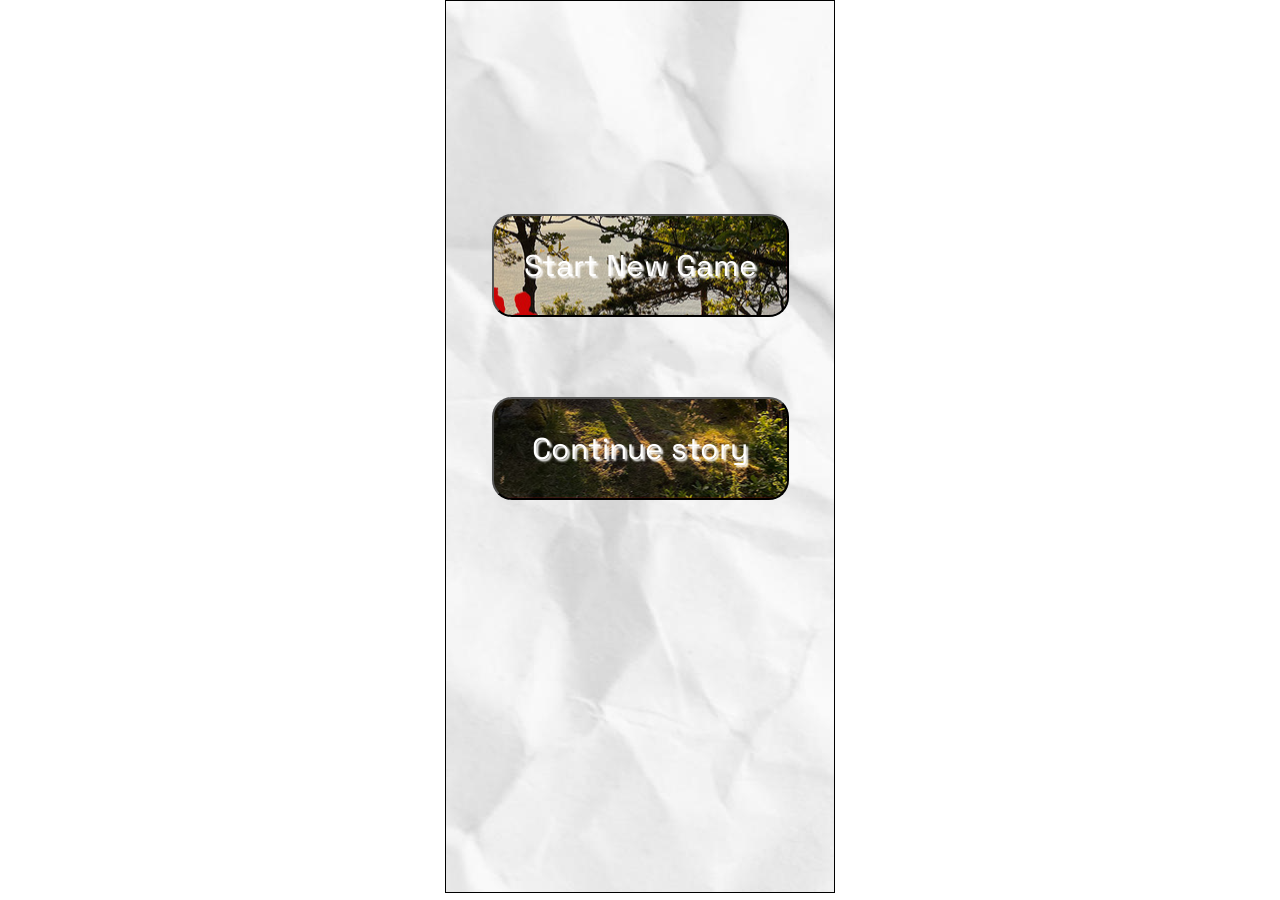
==== commit 73f5f7ca: "gnfnhf" ====
--- a/frontend/index.html
+++ b/frontend/index.html
@@ -7,6 +7,7 @@
     <title>Document</title>
     <link rel="stylesheet" href="common.css">
     <link rel="stylesheet" href="introPage.css">
+    <link rel="stylesheet" href="contextPage.css">
     <link rel="stylesheet" href="startPage.css">
     <link rel="stylesheet" href="messagePage.css">
     <link rel="stylesheet" href="menuPage.css">
@@ -23,7 +24,7 @@
 
     <main>
 
-        <div id="intro" class="container hide">
+        <div id="intro" class="container">
             <div id="startGameContainer">
                 <button class="startButtons" id="newGame">Start New Game</button>
                 <button class="startButtons" id="continueGame">Continue story</button>
@@ -36,6 +37,15 @@
             <div id="popupButtonContainer">
                 <button class="popupButton" id="popupNo">Close</button>
                 <button class="popupButton" id="popupYes">Yes, proceed</button>
+            </div>
+        </div>
+
+        <div class="container hide" id="contextPage">
+            <p class="breadText">
+                Valentina satt i soffan, mobilen kändes tung som bly i hennes hand. Hon läste brevet en gång till som var i hennes andra hand, och insåg att den kärlek hon saknade inte längre fanns kvar – den fanns bara i hennes minnen. Med darrande fingrar skrev hon sitt svar på sms: 
+            </p>
+            <div class="navigationButton">
+                <button id="toStartPage">Nästa</button>
             </div>
         </div>
 
@@ -75,27 +85,27 @@
 
         <div id="menuPage" class="container hide">
             <h1>The Love story</h1>
-            <button class="chapterButton" id="chapter1Button" data-page="3" data-chapter="chap1"
+            <button class="chapterButton" id="chapter1Button" data-page="4" data-chapter="chap1"
                 data-date="2019-02-10">Kapitel 1 <span id="chap1Span">🔒</span></button>
-            <button class="chapterButton" id="chapter2Button" data-page="4" data-chapter="chap2"
+            <button class="chapterButton" id="chapter2Button" data-page="5" data-chapter="chap2"
                 data-date="2019-08-31">Kapitel 2 <span id="chap2Span">🔒</span></button>
-            <button class="chapterButton" id="chapter3Button" data-page="5" data-chapter="chap3"
+            <button class="chapterButton" id="chapter3Button" data-page="6" data-chapter="chap3"
                 data-date="2022-05-12">Kapitel 3 <span id="chap3Span">🔒</span></button>
-            <button class="chapterButton" id="chapter4Button" data-page="6" data-chapter="chap4"
+            <button class="chapterButton" id="chapter4Button" data-page="7" data-chapter="chap4"
                 data-date="2022-09-22">Kapitel 4 <span id="chap4Span">🔒</span></button>
-            <button class="chapterButton" id="chapter5Button" data-page="7" data-chapter="chap5"
+            <button class="chapterButton" id="chapter5Button" data-page="8" data-chapter="chap5"
                 data-date="2023-07-11">Kapitel 5 <span id="chap5Span">🔒</span></button>
-            <button class="chapterButton" id="chapter6Button" data-page="8" data-chapter="chap6"
+            <button class="chapterButton" id="chapter6Button" data-page="9" data-chapter="chap6"
                 data-date="2023-10-15">Kapitel 6 <span id="chap6Span">🔒</span></button>
-            <button class="chapterButton" id="chapter7Button" data-page="9" data-chapter="chap7"
+            <button class="chapterButton" id="chapter7Button" data-page="10" data-chapter="chap7"
                 data-date="2023-12-10">Kapitel 7 <span id="chap7Span">🔒</span></button>
-            <button class="chapterButton" id="chapter8Button" data-page="10" data-chapter="chap8"
+            <button class="chapterButton" id="chapter8Button" data-page="11" data-chapter="chap8"
                 data-date="2024-04-30">Kapitel 8 <span id="chap8Span">🔒</span></button>
-            <button class="chapterButton" id="chapter9Button" data-page="11" data-chapter="chap9"
+            <button class="chapterButton" id="chapter9Button" data-page="12" data-chapter="chap9"
                 data-date="2024-10-28">Kapitel 9 <span id="chap9Span">🔒</span></button>
-            <button class="chapterButton" id="chapter10Button" data-page="12" data-chapter="chap10"
+            <button class="chapterButton" id="chapter10Button" data-page="13" data-chapter="chap10"
                 data-date="2025-03-12">Kapitel 10 <span id="chap10Span">🔒</span></button>
-            <button class="chapterButton" id="chapter10Button" data-page="13" data-chapter="chap11"
+            <button class="chapterButton" id="chapter10Button" data-page="14" data-chapter="chap11"
                 data-date="2025-05-10">Kapitel 11 <span id="chap11Span">🔒</span></button>
         </div>
 
@@ -105,8 +115,7 @@
                 <h1 class="chapterTitle">Födelsen av ett vi</h1>
                 <div class="audioContainer">
                     <div class="playButtonContainer">
-                        <button class="playChapter"><img class="headphoneImg" src="../images/headphone.png"
-                                alt=""></button>
+                        <button class="playChapter"><img class="headphoneImg" src="../images/headphone.png" alt=""></button>
                         <p>Lyssna här</p>
                     </div>
 
@@ -150,8 +159,7 @@
                 <h1 class="chapterTitle">Parentesen</h1>
                 <div class="audioContainer">
                     <div class="playButtonContainer">
-                        <button class="playChapter"><img class="headphoneImg" src="../images/headphone.png"
-                                alt=""></button>
+                        <button class="playChapter"><img class="headphoneImg" src="../images/headphone.png" alt=""></button>
                         <p>Lyssna här</p>
                     </div>
                     <audio>
@@ -172,20 +180,14 @@
                 försjunkna i sina
                 egna världar. Love skrev om arkitektur som en balans mellan ljus och skugga, om hur rum kan forma
                 mänskliga känslor, medan han i hemlighet skissade konturerna av Köpenhamns takåsar. Brevet sa: </p>
-            <h2 class="letterTitle">Loves brev</h2>
+            <h2>Loves brev</h2>
             <img src="../images/image copy.png" alt="" id="letterPicture">
-            <h2 class="letterTitle">Valentinas brev</h2>
+            <h2>Valentinas brev</h2>
             <img src="../images/image copy.png" alt="" id="letterPicture1">
-            <p id="inputQuestion">Vem kommer in på sin utblidning</p>
-            <div id="inputsDiv">
-                <input type="radio" name="answer">Valentina <br>
-                <input type="radio" name="answer">Love<br>
-                <input type="radio" name="answer">Ingen
-            </div>
-            <p class="nextPlaceClue">Hämta en bild i receptionen som vägleder dig till nästa plats</p>
-            <div class="navigationButton">
-                <button class="nextButton">Nästa</button>
-            </div>
+            <div class="navigationButton">
+                <button class="nextButton">Nästa</button>
+            </div>
+            <p class="nextPlaceClue">Utkiksplatsen Ljudkullen</p>
         </div>
         <div id="overlay">
             <div id="letter">
@@ -199,8 +201,7 @@
                     <p class="breadText">Bachelor i Arkitektur</p>
                 </div>
                 <div id="letterTitleAndText">
-                    <p class="breadText"><span>Motivation: </span> Arkitektur handlar för mig inte om fysiska byggnader,
-                        utan om hur
+                    <p><span>Motivation: </span> Arkitektur handlar för mig inte om fysiska byggnader, utan om hur
                         vi väljer
                         att rama in det mänskliga
                         livet. Min fascination för arkitektur föddes inte ur tekniska ritningar, utan ur samtal. Jag
@@ -256,8 +257,7 @@
                     <p class="breadText">Klassiskt Piano (Kandidatnivå)</p>
                 </div>
                 <div id="letterTitleAndText">
-                    <p class="breadText"><span>Motivation: </span> Musik är för mig inte ett val, utan en emotionell
-                        nödvändighet. Mitt
+                    <p><span>Motivation: </span> Musik är för mig inte ett val, utan en emotionell nödvändighet. Mitt
                         förhållande till pianot har alltid varit med mig sedan barn, en plats där jag kan kontrollera
                         kaoset i omvärlden genom disciplin. Redan som barn i Malmö visste jag att min framtid låg på
                         andra sidan vattnet. Köpenhamn och dess rika kulturliv har alltid varit den horisont jag strävat
@@ -291,8 +291,7 @@
                 <h1 class="chapterTitle">Sprickan i horisonten</h1>
                 <div class="audioContainer">
                     <div class="playButtonContainer">
-                        <button class="playChapter"><img class="headphoneImg" src="../images/headphone.png"
-                                alt=""></button>
+                        <button class="playChapter"><img class="headphoneImg" src="../images/headphone.png" alt=""></button>
                         <p>Lyssna här</p>
                     </div>
                     <audio>
@@ -329,8 +328,7 @@
                 <h1 class="chapterTitle">Det som blev kvar</h1>
                 <div class="audioContainer">
                     <div class="playButtonContainer">
-                        <button class="playChapter"><img class="headphoneImg" src="../images/headphone.png"
-                                alt=""></button>
+                        <button class="playChapter"><img class="headphoneImg" src="../images/headphone.png" alt=""></button>
                         <p>Lyssna här</p>
                     </div>
                     <audio>
@@ -364,8 +362,7 @@
                 <h1 class="chapterTitle">Återseende</h1>
                 <div class="audioContainer">
                     <div class="playButtonContainer">
-                        <button class="playChapter"><img class="headphoneImg" src="../images/headphone.png"
-                                alt=""></button>
+                        <button class="playChapter"><img class="headphoneImg" src="../images/headphone.png" alt=""></button>
                         <p>Lyssna här</p>
                     </div>
                     <audio>
@@ -394,14 +391,13 @@
             <p class="nextPlaceClue">Slottsträdgårdens café</p>
         </div>
 
-        <div class="container" id="chapter6">
+        <div class="container hide" id="chapter6">
             <h4 class="currentChapter chapterOf">6 av 11</h4>
             <div class="titleAndVoiceover">
                 <h1 class="chapterTitle">Nära igen</h1>
                 <div class="audioContainer">
                     <div class="playButtonContainer">
-                        <button class="playChapter"><img class="headphoneImg" src="../images/headphone.png"
-                                alt=""></button>
+                        <button class="playChapter"><img class="headphoneImg" src="../images/headphone.png" alt=""></button>
                         <p>Lyssna här</p>
                     </div>
                     <audio>
@@ -428,8 +424,7 @@
             <div class="navigationButton">
                 <button class="nextButton">Nästa</button>
             </div>
-            <p class="nextPlaceClue">Lägg alla delar av scrapbooken i rätt ordning för att få namnet av baren utstavat
-            </p>
+            <p class="nextPlaceClue">The Green Lion Pub</p>
         </div>
 
         <div class="container hide" id="chapter7">
@@ -438,8 +433,7 @@
                 <h1 class="chapterTitle">Vår låt</h1>
                 <div class="audioContainer">
                     <div class="playButtonContainer">
-                        <button class="playChapter"><img class="headphoneImg" src="../images/headphone.png"
-                                alt=""></button>
+                        <button class="playChapter"><img class="headphoneImg" src="../images/headphone.png" alt=""></button>
                         <p>Lyssna här</p>
                     </div>
                     <audio>
@@ -468,8 +462,7 @@
                 <h1 class="chapterTitle">Tystnaden mellan oss</h1>
                 <div class="audioContainer">
                     <div class="playButtonContainer">
-                        <button class="playChapter"><img class="headphoneImg" src="../images/headphone.png"
-                                alt=""></button>
+                        <button class="playChapter"><img class="headphoneImg" src="../images/headphone.png" alt=""></button>
                         <p>Lyssna här</p>
                     </div>
                     <audio>
@@ -511,8 +504,7 @@
                 <h1 class="chapterTitle">Det som inte sägs</h1>
                 <div class="audioContainer">
                     <div class="playButtonContainer">
-                        <button class="playChapter"><img class="headphoneImg" src="../images/headphone.png"
-                                alt=""></button>
+                        <button class="playChapter"><img class="headphoneImg" src="../images/headphone.png" alt=""></button>
                         <p>Lyssna här</p>
                     </div>
                     <audio>
@@ -562,8 +554,7 @@
                 <h1 class="chapterTitle">Sanningen</h1>
                 <div class="audioContainer">
                     <div class="playButtonContainer">
-                        <button class="playChapter"><img class="headphoneImg" src="../images/headphone.png"
-                                alt=""></button>
+                        <button class="playChapter"><img class="headphoneImg" src="../images/headphone.png" alt=""></button>
                         <p>Lyssna här</p>
                     </div>
                     <audio>
@@ -604,8 +595,7 @@
                 <h1 class="chapterTitle">Slutet eller början</h1>
                 <div class="audioContainer">
                     <div class="playButtonContainer">
-                        <button class="playChapter"><img class="headphoneImg" src="../images/headphone.png"
-                                alt=""></button>
+                        <button class="playChapter"><img class="headphoneImg" src="../images/headphone.png" alt=""></button>
                         <p>Lyssna här</p>
                     </div>
                     <audio>
@@ -631,7 +621,7 @@
             </p>
             <p class="breadText">Love försöker ringa henne en sista gång innan relationen tar slut, men får inget svar.
             </p>
-
+            
             <h2 id="finalAnswerH2">Tror ni att förhållandet fortsätter?</h2>
             <div id="finalAnswerContainer">
                 <button id="yesButton">Ja</button>
@@ -639,53 +629,43 @@
             </div>
         </div>
 
-        <div class="container hide" id="yesAnswer">
+        <div class="container hide" id="yesAnswer"> 
             <p class="breadText"><i>De valde inte varandra för att allt hade blivit helt igen.<br>
-                    De valde varandra trots sprickorna och brustna hjärtan. <br><br>
-                    Vissa kvällar gjorde det fortfarande ont att minnas, och vissa ord gick aldrig riktigt att glömma.
-                    Men mellan tågresor, sena samtal och försiktiga sorgsna hjärtan som sakta hittade tillbaka till
-                    varandra, började något nytt att växa fram, en kärlek på nytt. <br><br>
-                    Inte samma kärlek som förr — utan en ärligare version av den. <br><br>
-                    Och någonstans mellan Malmö och Köpenhamn lärde de sig att vissa människor fortsätter leva med
-                    varandra för evigt, även efter att allt nästan tagit slut.
-                </i></p>
+            De valde varandra trots sprickorna och brustna hjärtan. <br><br>
+            Vissa kvällar gjorde det fortfarande ont att minnas, och vissa ord gick aldrig riktigt att glömma. Men mellan tågresor, sena samtal och försiktiga sorgsna hjärtan som sakta hittade tillbaka till varandra, började något nytt att växa fram, en kärlek på nytt. <br><br>
+            Inte samma kärlek som förr — utan en ärligare version av den. <br><br>
+            Och någonstans mellan Malmö och Köpenhamn lärde de sig att vissa människor fortsätter leva med varandra för evigt, även efter att allt nästan tagit slut.
+            </i></p>
             <button class="backToStart">Avsluta</button>
         </div>
-
+        
         <div class="container hide" id="noAnswer">
-            <p class="breadText">Valentina</p>
+            <p class="breadText">Valentina</p> 
             <i>
-                <p class="breadText">Hon svarade aldrig på det sista samtalet.<br><br>
-
-                    Med tiden slutade hon vänta på hans namn i telefonen och lärde sig istället att fylla tystnaden med
-                    sig själv. Pianot blev det enda som fortfarande kunde säga det hon inte längre orkade känna högt.
-                    <br><br>
-
-                    Ibland tänkte hon tillbaka på Slottsparken, på drömmen de ritade upp tillsammans som om framtiden
-                    redan tillhörde dem. <br><br>
-
-                    Men vissa människor är inte menade att stanna för alltid.
-                    Vissa finns bara kvar som ekon — som en låt man aldrig riktigt lyckas glömma.
-                    Det är en läxa som hon tar med sig hela livet. <br><br>
+            <p class="breadText">Hon svarade aldrig på det sista samtalet.<br><br>
+
+            Med tiden slutade hon vänta på hans namn i telefonen och lärde sig istället att fylla tystnaden med sig själv. Pianot blev det enda som fortfarande kunde säga det hon inte längre orkade känna högt. <br><br>
+
+            Ibland tänkte hon tillbaka på Slottsparken, på drömmen de ritade upp tillsammans som om framtiden redan tillhörde dem. <br><br>
+
+            Men vissa människor är inte menade att stanna för alltid.
+            Vissa finns bara kvar som ekon — som en låt man aldrig riktigt lyckas glömma.
+            Det är en läxa som hon tar med sig hela livet. <br><br>
             </i>
             </p>
-            <p class="breadText">Love</p>
+            <p class="breadText">Love</p> 
             <i>
-                <p class="breadText">
-                    Han fick aldrig något svar när han ringde den sista gången.
-
-                    Efter det blev Malmö bara ännu en stad fylld av tomma rum och sena tågresor hem till Köpenhamn i
-                    mörkret. Han försökte begrava sig i skisser, föreläsningar och framtidsplaner, men varje ritning
-                    tycktes ändå bära spår av henne. <br><br>
-
-                    Ibland kunde en melodi från ett öppet fönster få honom att stanna upp mitt på gatan. Som om hennes
-                    piano fortfarande jagade honom genom staden. <br><br>
-
-                    Han förstod till slut att vissa misstag inte förstör kärleken direkt — de tar bara långsamt sönder
-                    den tills det inte finns något kvar att rädda. <br><br>
-
-                    Och kvar fanns bara minnet av någon han älskade för sent och för fegt.
-                    Ett misstag som är med honom resten av hans liv. <br><br>
+            <p class="breadText">
+            Han fick aldrig något svar när han ringde den sista gången.
+
+            Efter det blev Malmö bara ännu en stad fylld av tomma rum och sena tågresor hem till Köpenhamn i mörkret. Han försökte begrava sig i skisser, föreläsningar och framtidsplaner, men varje ritning tycktes ändå bära spår av henne. <br><br>
+
+            Ibland kunde en melodi från ett öppet fönster få honom att stanna upp mitt på gatan. Som om hennes piano fortfarande jagade honom genom staden. <br><br>
+
+            Han förstod till slut att vissa misstag inte förstör kärleken direkt — de tar bara långsamt sönder den tills det inte finns något kvar att rädda. <br><br>
+
+            Och kvar fanns bara minnet av någon han älskade för sent och för fegt.
+            Ett misstag som är med honom resten av hans liv. <br><br>
             </i>
             </p>
             <button class="backToStart">Avsluta</button>
--- a/frontend/contextPage.css
+++ b/frontend/contextPage.css
@@ -0,0 +1,8 @@
+#toStartPage {
+    padding: 5px;
+    border-radius: 5px;
+    font-family: spaceGrotesk;
+    font-size: 14px;
+    background-color: rgb(188, 188, 188);
+    box-shadow: 1px 1px 1px;
+}
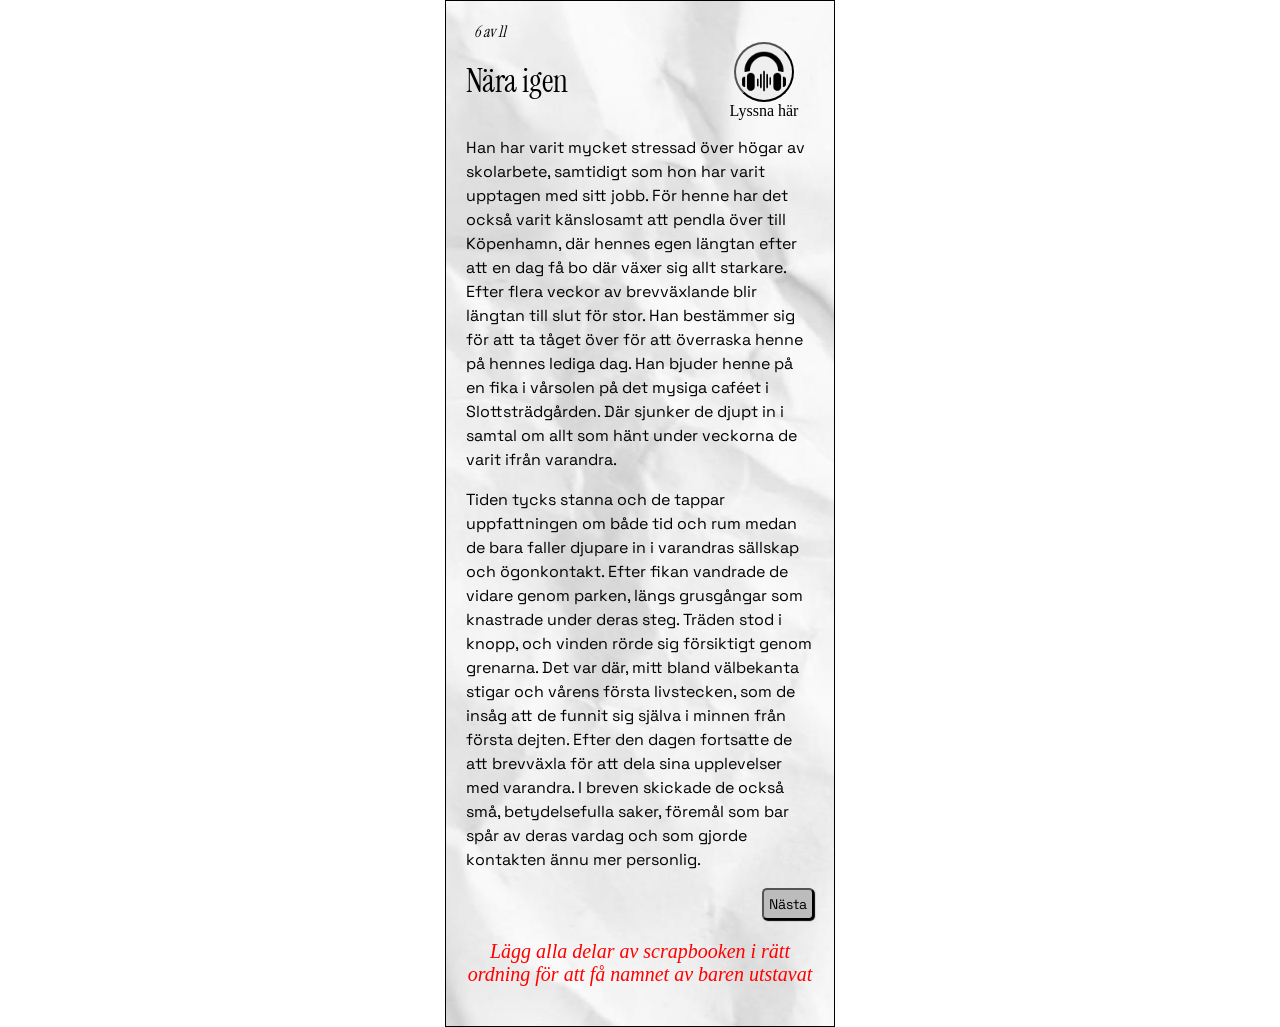
==== commit 537742ec: "Merge branch 'newYehorBranch'" ====
--- a/frontend/index.html
+++ b/frontend/index.html
@@ -24,7 +24,7 @@
 
     <main>
 
-        <div id="intro" class="container">
+        <div id="intro" class="container hide">
             <div id="startGameContainer">
                 <button class="startButtons" id="newGame">Start New Game</button>
                 <button class="startButtons" id="continueGame">Continue story</button>
@@ -41,9 +41,23 @@
         </div>
 
         <div class="container hide" id="contextPage">
+            <h4 class="currentChapter chapterOf">1 av 11</h4>
+            <div class="titleAndVoiceover">
+                <h1 class="chapterTitle">Födelsen av ett vi</h1>
+                <div class="audioContainer">
+                    <div class="playButtonContainer">
+                        <button class="playChapter"><img class="headphoneImg" src="../images/headphone.png" alt=""></button>
+                        <p>Lyssna här</p>
+                    </div>
+                    <audio>
+                        <source src="../audiofiles/Kapitel1-Del1.mp3"> <!-- Dela ljudfilen på två delar -->
+                    </audio>
+                </div>
+            </div>
             <p class="breadText">
                 Valentina satt i soffan, mobilen kändes tung som bly i hennes hand. Hon läste brevet en gång till som var i hennes andra hand, och insåg att den kärlek hon saknade inte längre fanns kvar – den fanns bara i hennes minnen. Med darrande fingrar skrev hon sitt svar på sms: 
             </p>
+
             <div class="navigationButton">
                 <button id="toStartPage">Nästa</button>
             </div>
@@ -115,7 +129,8 @@
                 <h1 class="chapterTitle">Födelsen av ett vi</h1>
                 <div class="audioContainer">
                     <div class="playButtonContainer">
-                        <button class="playChapter"><img class="headphoneImg" src="../images/headphone.png" alt=""></button>
+                        <button class="playChapter"><img class="headphoneImg" src="../images/headphone.png"
+                                alt=""></button>
                         <p>Lyssna här</p>
                     </div>
 
@@ -159,7 +174,8 @@
                 <h1 class="chapterTitle">Parentesen</h1>
                 <div class="audioContainer">
                     <div class="playButtonContainer">
-                        <button class="playChapter"><img class="headphoneImg" src="../images/headphone.png" alt=""></button>
+                        <button class="playChapter"><img class="headphoneImg" src="../images/headphone.png"
+                                alt=""></button>
                         <p>Lyssna här</p>
                     </div>
                     <audio>
@@ -180,14 +196,20 @@
                 försjunkna i sina
                 egna världar. Love skrev om arkitektur som en balans mellan ljus och skugga, om hur rum kan forma
                 mänskliga känslor, medan han i hemlighet skissade konturerna av Köpenhamns takåsar. Brevet sa: </p>
-            <h2>Loves brev</h2>
+            <h2 class="letterTitle">Loves brev</h2>
             <img src="../images/image copy.png" alt="" id="letterPicture">
-            <h2>Valentinas brev</h2>
+            <h2 class="letterTitle">Valentinas brev</h2>
             <img src="../images/image copy.png" alt="" id="letterPicture1">
-            <div class="navigationButton">
-                <button class="nextButton">Nästa</button>
-            </div>
-            <p class="nextPlaceClue">Utkiksplatsen Ljudkullen</p>
+            <p id="inputQuestion">Vem kommer in på sin utblidning</p>
+            <div id="inputsDiv">
+                <input type="radio" name="answer">Valentina <br>
+                <input type="radio" name="answer">Love<br>
+                <input type="radio" name="answer">Ingen
+            </div>
+            <p class="nextPlaceClue">Hämta en bild i receptionen som vägleder dig till nästa plats</p>
+            <div class="navigationButton">
+                <button class="nextButton">Nästa</button>
+            </div>
         </div>
         <div id="overlay">
             <div id="letter">
@@ -201,7 +223,8 @@
                     <p class="breadText">Bachelor i Arkitektur</p>
                 </div>
                 <div id="letterTitleAndText">
-                    <p><span>Motivation: </span> Arkitektur handlar för mig inte om fysiska byggnader, utan om hur
+                    <p class="breadText"><span>Motivation: </span> Arkitektur handlar för mig inte om fysiska byggnader,
+                        utan om hur
                         vi väljer
                         att rama in det mänskliga
                         livet. Min fascination för arkitektur föddes inte ur tekniska ritningar, utan ur samtal. Jag
@@ -257,7 +280,8 @@
                     <p class="breadText">Klassiskt Piano (Kandidatnivå)</p>
                 </div>
                 <div id="letterTitleAndText">
-                    <p><span>Motivation: </span> Musik är för mig inte ett val, utan en emotionell nödvändighet. Mitt
+                    <p class="breadText"><span>Motivation: </span> Musik är för mig inte ett val, utan en emotionell
+                        nödvändighet. Mitt
                         förhållande till pianot har alltid varit med mig sedan barn, en plats där jag kan kontrollera
                         kaoset i omvärlden genom disciplin. Redan som barn i Malmö visste jag att min framtid låg på
                         andra sidan vattnet. Köpenhamn och dess rika kulturliv har alltid varit den horisont jag strävat
@@ -291,7 +315,8 @@
                 <h1 class="chapterTitle">Sprickan i horisonten</h1>
                 <div class="audioContainer">
                     <div class="playButtonContainer">
-                        <button class="playChapter"><img class="headphoneImg" src="../images/headphone.png" alt=""></button>
+                        <button class="playChapter"><img class="headphoneImg" src="../images/headphone.png"
+                                alt=""></button>
                         <p>Lyssna här</p>
                     </div>
                     <audio>
@@ -328,7 +353,8 @@
                 <h1 class="chapterTitle">Det som blev kvar</h1>
                 <div class="audioContainer">
                     <div class="playButtonContainer">
-                        <button class="playChapter"><img class="headphoneImg" src="../images/headphone.png" alt=""></button>
+                        <button class="playChapter"><img class="headphoneImg" src="../images/headphone.png"
+                                alt=""></button>
                         <p>Lyssna här</p>
                     </div>
                     <audio>
@@ -362,7 +388,8 @@
                 <h1 class="chapterTitle">Återseende</h1>
                 <div class="audioContainer">
                     <div class="playButtonContainer">
-                        <button class="playChapter"><img class="headphoneImg" src="../images/headphone.png" alt=""></button>
+                        <button class="playChapter"><img class="headphoneImg" src="../images/headphone.png"
+                                alt=""></button>
                         <p>Lyssna här</p>
                     </div>
                     <audio>
@@ -391,13 +418,14 @@
             <p class="nextPlaceClue">Slottsträdgårdens café</p>
         </div>
 
-        <div class="container hide" id="chapter6">
+        <div class="container" id="chapter6">
             <h4 class="currentChapter chapterOf">6 av 11</h4>
             <div class="titleAndVoiceover">
                 <h1 class="chapterTitle">Nära igen</h1>
                 <div class="audioContainer">
                     <div class="playButtonContainer">
-                        <button class="playChapter"><img class="headphoneImg" src="../images/headphone.png" alt=""></button>
+                        <button class="playChapter"><img class="headphoneImg" src="../images/headphone.png"
+                                alt=""></button>
                         <p>Lyssna här</p>
                     </div>
                     <audio>
@@ -424,7 +452,8 @@
             <div class="navigationButton">
                 <button class="nextButton">Nästa</button>
             </div>
-            <p class="nextPlaceClue">The Green Lion Pub</p>
+            <p class="nextPlaceClue">Lägg alla delar av scrapbooken i rätt ordning för att få namnet av baren utstavat
+            </p>
         </div>
 
         <div class="container hide" id="chapter7">
@@ -433,7 +462,8 @@
                 <h1 class="chapterTitle">Vår låt</h1>
                 <div class="audioContainer">
                     <div class="playButtonContainer">
-                        <button class="playChapter"><img class="headphoneImg" src="../images/headphone.png" alt=""></button>
+                        <button class="playChapter"><img class="headphoneImg" src="../images/headphone.png"
+                                alt=""></button>
                         <p>Lyssna här</p>
                     </div>
                     <audio>
@@ -462,7 +492,8 @@
                 <h1 class="chapterTitle">Tystnaden mellan oss</h1>
                 <div class="audioContainer">
                     <div class="playButtonContainer">
-                        <button class="playChapter"><img class="headphoneImg" src="../images/headphone.png" alt=""></button>
+                        <button class="playChapter"><img class="headphoneImg" src="../images/headphone.png"
+                                alt=""></button>
                         <p>Lyssna här</p>
                     </div>
                     <audio>
@@ -504,7 +535,8 @@
                 <h1 class="chapterTitle">Det som inte sägs</h1>
                 <div class="audioContainer">
                     <div class="playButtonContainer">
-                        <button class="playChapter"><img class="headphoneImg" src="../images/headphone.png" alt=""></button>
+                        <button class="playChapter"><img class="headphoneImg" src="../images/headphone.png"
+                                alt=""></button>
                         <p>Lyssna här</p>
                     </div>
                     <audio>
@@ -554,7 +586,8 @@
                 <h1 class="chapterTitle">Sanningen</h1>
                 <div class="audioContainer">
                     <div class="playButtonContainer">
-                        <button class="playChapter"><img class="headphoneImg" src="../images/headphone.png" alt=""></button>
+                        <button class="playChapter"><img class="headphoneImg" src="../images/headphone.png"
+                                alt=""></button>
                         <p>Lyssna här</p>
                     </div>
                     <audio>
@@ -595,7 +628,8 @@
                 <h1 class="chapterTitle">Slutet eller början</h1>
                 <div class="audioContainer">
                     <div class="playButtonContainer">
-                        <button class="playChapter"><img class="headphoneImg" src="../images/headphone.png" alt=""></button>
+                        <button class="playChapter"><img class="headphoneImg" src="../images/headphone.png"
+                                alt=""></button>
                         <p>Lyssna här</p>
                     </div>
                     <audio>
@@ -621,7 +655,7 @@
             </p>
             <p class="breadText">Love försöker ringa henne en sista gång innan relationen tar slut, men får inget svar.
             </p>
-            
+
             <h2 id="finalAnswerH2">Tror ni att förhållandet fortsätter?</h2>
             <div id="finalAnswerContainer">
                 <button id="yesButton">Ja</button>
@@ -629,43 +663,53 @@
             </div>
         </div>
 
-        <div class="container hide" id="yesAnswer"> 
+        <div class="container hide" id="yesAnswer">
             <p class="breadText"><i>De valde inte varandra för att allt hade blivit helt igen.<br>
-            De valde varandra trots sprickorna och brustna hjärtan. <br><br>
-            Vissa kvällar gjorde det fortfarande ont att minnas, och vissa ord gick aldrig riktigt att glömma. Men mellan tågresor, sena samtal och försiktiga sorgsna hjärtan som sakta hittade tillbaka till varandra, började något nytt att växa fram, en kärlek på nytt. <br><br>
-            Inte samma kärlek som förr — utan en ärligare version av den. <br><br>
-            Och någonstans mellan Malmö och Köpenhamn lärde de sig att vissa människor fortsätter leva med varandra för evigt, även efter att allt nästan tagit slut.
-            </i></p>
+                    De valde varandra trots sprickorna och brustna hjärtan. <br><br>
+                    Vissa kvällar gjorde det fortfarande ont att minnas, och vissa ord gick aldrig riktigt att glömma.
+                    Men mellan tågresor, sena samtal och försiktiga sorgsna hjärtan som sakta hittade tillbaka till
+                    varandra, började något nytt att växa fram, en kärlek på nytt. <br><br>
+                    Inte samma kärlek som förr — utan en ärligare version av den. <br><br>
+                    Och någonstans mellan Malmö och Köpenhamn lärde de sig att vissa människor fortsätter leva med
+                    varandra för evigt, även efter att allt nästan tagit slut.
+                </i></p>
             <button class="backToStart">Avsluta</button>
         </div>
-        
+
         <div class="container hide" id="noAnswer">
-            <p class="breadText">Valentina</p> 
+            <p class="breadText">Valentina</p>
             <i>
-            <p class="breadText">Hon svarade aldrig på det sista samtalet.<br><br>
-
-            Med tiden slutade hon vänta på hans namn i telefonen och lärde sig istället att fylla tystnaden med sig själv. Pianot blev det enda som fortfarande kunde säga det hon inte längre orkade känna högt. <br><br>
-
-            Ibland tänkte hon tillbaka på Slottsparken, på drömmen de ritade upp tillsammans som om framtiden redan tillhörde dem. <br><br>
-
-            Men vissa människor är inte menade att stanna för alltid.
-            Vissa finns bara kvar som ekon — som en låt man aldrig riktigt lyckas glömma.
-            Det är en läxa som hon tar med sig hela livet. <br><br>
+                <p class="breadText">Hon svarade aldrig på det sista samtalet.<br><br>
+
+                    Med tiden slutade hon vänta på hans namn i telefonen och lärde sig istället att fylla tystnaden med
+                    sig själv. Pianot blev det enda som fortfarande kunde säga det hon inte längre orkade känna högt.
+                    <br><br>
+
+                    Ibland tänkte hon tillbaka på Slottsparken, på drömmen de ritade upp tillsammans som om framtiden
+                    redan tillhörde dem. <br><br>
+
+                    Men vissa människor är inte menade att stanna för alltid.
+                    Vissa finns bara kvar som ekon — som en låt man aldrig riktigt lyckas glömma.
+                    Det är en läxa som hon tar med sig hela livet. <br><br>
             </i>
             </p>
-            <p class="breadText">Love</p> 
+            <p class="breadText">Love</p>
             <i>
-            <p class="breadText">
-            Han fick aldrig något svar när han ringde den sista gången.
-
-            Efter det blev Malmö bara ännu en stad fylld av tomma rum och sena tågresor hem till Köpenhamn i mörkret. Han försökte begrava sig i skisser, föreläsningar och framtidsplaner, men varje ritning tycktes ändå bära spår av henne. <br><br>
-
-            Ibland kunde en melodi från ett öppet fönster få honom att stanna upp mitt på gatan. Som om hennes piano fortfarande jagade honom genom staden. <br><br>
-
-            Han förstod till slut att vissa misstag inte förstör kärleken direkt — de tar bara långsamt sönder den tills det inte finns något kvar att rädda. <br><br>
-
-            Och kvar fanns bara minnet av någon han älskade för sent och för fegt.
-            Ett misstag som är med honom resten av hans liv. <br><br>
+                <p class="breadText">
+                    Han fick aldrig något svar när han ringde den sista gången.
+
+                    Efter det blev Malmö bara ännu en stad fylld av tomma rum och sena tågresor hem till Köpenhamn i
+                    mörkret. Han försökte begrava sig i skisser, föreläsningar och framtidsplaner, men varje ritning
+                    tycktes ändå bära spår av henne. <br><br>
+
+                    Ibland kunde en melodi från ett öppet fönster få honom att stanna upp mitt på gatan. Som om hennes
+                    piano fortfarande jagade honom genom staden. <br><br>
+
+                    Han förstod till slut att vissa misstag inte förstör kärleken direkt — de tar bara långsamt sönder
+                    den tills det inte finns något kvar att rädda. <br><br>
+
+                    Och kvar fanns bara minnet av någon han älskade för sent och för fegt.
+                    Ett misstag som är med honom resten av hans liv. <br><br>
             </i>
             </p>
             <button class="backToStart">Avsluta</button>
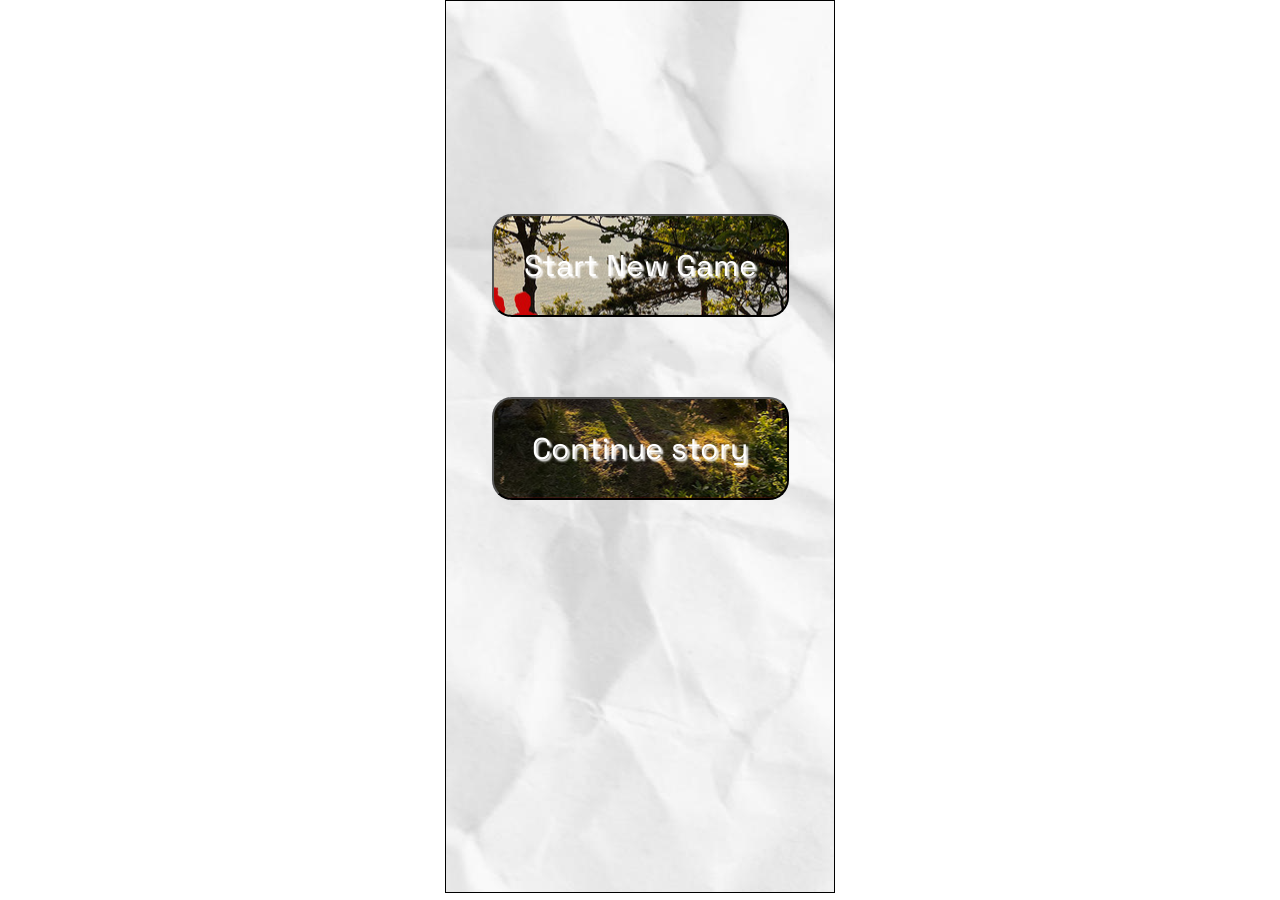
==== commit a8c2eada: "f f" ====
--- a/frontend/index.html
+++ b/frontend/index.html
@@ -7,7 +7,6 @@
     <title>Document</title>
     <link rel="stylesheet" href="common.css">
     <link rel="stylesheet" href="introPage.css">
-    <link rel="stylesheet" href="contextPage.css">
     <link rel="stylesheet" href="startPage.css">
     <link rel="stylesheet" href="messagePage.css">
     <link rel="stylesheet" href="menuPage.css">
@@ -24,7 +23,7 @@
 
     <main>
 
-        <div id="intro" class="container hide">
+        <div id="intro" class="container">
             <div id="startGameContainer">
                 <button class="startButtons" id="newGame">Start New Game</button>
                 <button class="startButtons" id="continueGame">Continue story</button>
@@ -37,29 +36,6 @@
             <div id="popupButtonContainer">
                 <button class="popupButton" id="popupNo">Close</button>
                 <button class="popupButton" id="popupYes">Yes, proceed</button>
-            </div>
-        </div>
-
-        <div class="container hide" id="contextPage">
-            <h4 class="currentChapter chapterOf">1 av 11</h4>
-            <div class="titleAndVoiceover">
-                <h1 class="chapterTitle">Födelsen av ett vi</h1>
-                <div class="audioContainer">
-                    <div class="playButtonContainer">
-                        <button class="playChapter"><img class="headphoneImg" src="../images/headphone.png" alt=""></button>
-                        <p>Lyssna här</p>
-                    </div>
-                    <audio>
-                        <source src="../audiofiles/Kapitel1-Del1.mp3"> <!-- Dela ljudfilen på två delar -->
-                    </audio>
-                </div>
-            </div>
-            <p class="breadText">
-                Valentina satt i soffan, mobilen kändes tung som bly i hennes hand. Hon läste brevet en gång till som var i hennes andra hand, och insåg att den kärlek hon saknade inte längre fanns kvar – den fanns bara i hennes minnen. Med darrande fingrar skrev hon sitt svar på sms: 
-            </p>
-
-            <div class="navigationButton">
-                <button id="toStartPage">Nästa</button>
             </div>
         </div>
 
@@ -99,27 +75,27 @@
 
         <div id="menuPage" class="container hide">
             <h1>The Love story</h1>
-            <button class="chapterButton" id="chapter1Button" data-page="4" data-chapter="chap1"
+            <button class="chapterButton" id="chapter1Button" data-page="3" data-chapter="chap1"
                 data-date="2019-02-10">Kapitel 1 <span id="chap1Span">🔒</span></button>
-            <button class="chapterButton" id="chapter2Button" data-page="5" data-chapter="chap2"
+            <button class="chapterButton" id="chapter2Button" data-page="4" data-chapter="chap2"
                 data-date="2019-08-31">Kapitel 2 <span id="chap2Span">🔒</span></button>
-            <button class="chapterButton" id="chapter3Button" data-page="6" data-chapter="chap3"
+            <button class="chapterButton" id="chapter3Button" data-page="5" data-chapter="chap3"
                 data-date="2022-05-12">Kapitel 3 <span id="chap3Span">🔒</span></button>
-            <button class="chapterButton" id="chapter4Button" data-page="7" data-chapter="chap4"
+            <button class="chapterButton" id="chapter4Button" data-page="6" data-chapter="chap4"
                 data-date="2022-09-22">Kapitel 4 <span id="chap4Span">🔒</span></button>
-            <button class="chapterButton" id="chapter5Button" data-page="8" data-chapter="chap5"
+            <button class="chapterButton" id="chapter5Button" data-page="7" data-chapter="chap5"
                 data-date="2023-07-11">Kapitel 5 <span id="chap5Span">🔒</span></button>
-            <button class="chapterButton" id="chapter6Button" data-page="9" data-chapter="chap6"
+            <button class="chapterButton" id="chapter6Button" data-page="8" data-chapter="chap6"
                 data-date="2023-10-15">Kapitel 6 <span id="chap6Span">🔒</span></button>
-            <button class="chapterButton" id="chapter7Button" data-page="10" data-chapter="chap7"
+            <button class="chapterButton" id="chapter7Button" data-page="9" data-chapter="chap7"
                 data-date="2023-12-10">Kapitel 7 <span id="chap7Span">🔒</span></button>
-            <button class="chapterButton" id="chapter8Button" data-page="11" data-chapter="chap8"
+            <button class="chapterButton" id="chapter8Button" data-page="10" data-chapter="chap8"
                 data-date="2024-04-30">Kapitel 8 <span id="chap8Span">🔒</span></button>
-            <button class="chapterButton" id="chapter9Button" data-page="12" data-chapter="chap9"
+            <button class="chapterButton" id="chapter9Button" data-page="11" data-chapter="chap9"
                 data-date="2024-10-28">Kapitel 9 <span id="chap9Span">🔒</span></button>
-            <button class="chapterButton" id="chapter10Button" data-page="13" data-chapter="chap10"
+            <button class="chapterButton" id="chapter10Button" data-page="12" data-chapter="chap10"
                 data-date="2025-03-12">Kapitel 10 <span id="chap10Span">🔒</span></button>
-            <button class="chapterButton" id="chapter10Button" data-page="14" data-chapter="chap11"
+            <button class="chapterButton" id="chapter10Button" data-page="13" data-chapter="chap11"
                 data-date="2025-05-10">Kapitel 11 <span id="chap11Span">🔒</span></button>
         </div>
 
@@ -129,8 +105,7 @@
                 <h1 class="chapterTitle">Födelsen av ett vi</h1>
                 <div class="audioContainer">
                     <div class="playButtonContainer">
-                        <button class="playChapter"><img class="headphoneImg" src="../images/headphone.png"
-                                alt=""></button>
+                        <button class="playChapter"><img class="headphoneImg" src="../images/headphone.png" alt=""></button>
                         <p>Lyssna här</p>
                     </div>
 
@@ -174,8 +149,7 @@
                 <h1 class="chapterTitle">Parentesen</h1>
                 <div class="audioContainer">
                     <div class="playButtonContainer">
-                        <button class="playChapter"><img class="headphoneImg" src="../images/headphone.png"
-                                alt=""></button>
+                        <button class="playChapter"><img class="headphoneImg" src="../images/headphone.png" alt=""></button>
                         <p>Lyssna här</p>
                     </div>
                     <audio>
@@ -196,20 +170,14 @@
                 försjunkna i sina
                 egna världar. Love skrev om arkitektur som en balans mellan ljus och skugga, om hur rum kan forma
                 mänskliga känslor, medan han i hemlighet skissade konturerna av Köpenhamns takåsar. Brevet sa: </p>
-            <h2 class="letterTitle">Loves brev</h2>
+            <h2>Loves brev</h2>
             <img src="../images/image copy.png" alt="" id="letterPicture">
-            <h2 class="letterTitle">Valentinas brev</h2>
+            <h2>Valentinas brev</h2>
             <img src="../images/image copy.png" alt="" id="letterPicture1">
-            <p id="inputQuestion">Vem kommer in på sin utblidning</p>
-            <div id="inputsDiv">
-                <input type="radio" name="answer">Valentina <br>
-                <input type="radio" name="answer">Love<br>
-                <input type="radio" name="answer">Ingen
-            </div>
-            <p class="nextPlaceClue">Hämta en bild i receptionen som vägleder dig till nästa plats</p>
-            <div class="navigationButton">
-                <button class="nextButton">Nästa</button>
-            </div>
+            <div class="navigationButton">
+                <button class="nextButton">Nästa</button>
+            </div>
+            <p class="nextPlaceClue">Utkiksplatsen Ljudkullen</p>
         </div>
         <div id="overlay">
             <div id="letter">
@@ -223,8 +191,7 @@
                     <p class="breadText">Bachelor i Arkitektur</p>
                 </div>
                 <div id="letterTitleAndText">
-                    <p class="breadText"><span>Motivation: </span> Arkitektur handlar för mig inte om fysiska byggnader,
-                        utan om hur
+                    <p><span>Motivation: </span> Arkitektur handlar för mig inte om fysiska byggnader, utan om hur
                         vi väljer
                         att rama in det mänskliga
                         livet. Min fascination för arkitektur föddes inte ur tekniska ritningar, utan ur samtal. Jag
@@ -280,8 +247,7 @@
                     <p class="breadText">Klassiskt Piano (Kandidatnivå)</p>
                 </div>
                 <div id="letterTitleAndText">
-                    <p class="breadText"><span>Motivation: </span> Musik är för mig inte ett val, utan en emotionell
-                        nödvändighet. Mitt
+                    <p><span>Motivation: </span> Musik är för mig inte ett val, utan en emotionell nödvändighet. Mitt
                         förhållande till pianot har alltid varit med mig sedan barn, en plats där jag kan kontrollera
                         kaoset i omvärlden genom disciplin. Redan som barn i Malmö visste jag att min framtid låg på
                         andra sidan vattnet. Köpenhamn och dess rika kulturliv har alltid varit den horisont jag strävat
@@ -315,8 +281,7 @@
                 <h1 class="chapterTitle">Sprickan i horisonten</h1>
                 <div class="audioContainer">
                     <div class="playButtonContainer">
-                        <button class="playChapter"><img class="headphoneImg" src="../images/headphone.png"
-                                alt=""></button>
+                        <button class="playChapter"><img class="headphoneImg" src="../images/headphone.png" alt=""></button>
                         <p>Lyssna här</p>
                     </div>
                     <audio>
@@ -353,8 +318,7 @@
                 <h1 class="chapterTitle">Det som blev kvar</h1>
                 <div class="audioContainer">
                     <div class="playButtonContainer">
-                        <button class="playChapter"><img class="headphoneImg" src="../images/headphone.png"
-                                alt=""></button>
+                        <button class="playChapter"><img class="headphoneImg" src="../images/headphone.png" alt=""></button>
                         <p>Lyssna här</p>
                     </div>
                     <audio>
@@ -388,8 +352,7 @@
                 <h1 class="chapterTitle">Återseende</h1>
                 <div class="audioContainer">
                     <div class="playButtonContainer">
-                        <button class="playChapter"><img class="headphoneImg" src="../images/headphone.png"
-                                alt=""></button>
+                        <button class="playChapter"><img class="headphoneImg" src="../images/headphone.png" alt=""></button>
                         <p>Lyssna här</p>
                     </div>
                     <audio>
@@ -415,17 +378,23 @@
             <div class="navigationButton">
                 <button class="nextButton">Nästa</button>
             </div>
-            <p class="nextPlaceClue">Slottsträdgårdens café</p>
-        </div>
-
-        <div class="container" id="chapter6">
+            <div id="chap5ClueContainer">
+                <p class="nextPlaceClue">Bland gröna odlingar och blommande rabatter, strax intill Malmöhus slott och dess gamla skatter, kan du slå dig ner för en fika eller en matbit i det fria. Vad heter oasen där du kan njuta av kaffe under kronornas skugga?</p>
+                <div id="chap5InputDiv">
+                    <input id="chap5Input" placeholder="Platsens namn..." type="text">
+                    <button id="chap5InputSubmit">Svara</button>
+                </div>
+            </div>
+            
+        </div>
+
+        <div class="container hide" id="chapter6">
             <h4 class="currentChapter chapterOf">6 av 11</h4>
             <div class="titleAndVoiceover">
                 <h1 class="chapterTitle">Nära igen</h1>
                 <div class="audioContainer">
                     <div class="playButtonContainer">
-                        <button class="playChapter"><img class="headphoneImg" src="../images/headphone.png"
-                                alt=""></button>
+                        <button class="playChapter"><img class="headphoneImg" src="../images/headphone.png" alt=""></button>
                         <p>Lyssna här</p>
                     </div>
                     <audio>
@@ -452,8 +421,7 @@
             <div class="navigationButton">
                 <button class="nextButton">Nästa</button>
             </div>
-            <p class="nextPlaceClue">Lägg alla delar av scrapbooken i rätt ordning för att få namnet av baren utstavat
-            </p>
+            <p class="nextPlaceClue">The Green Lion Pub</p>
         </div>
 
         <div class="container hide" id="chapter7">
@@ -462,8 +430,7 @@
                 <h1 class="chapterTitle">Vår låt</h1>
                 <div class="audioContainer">
                     <div class="playButtonContainer">
-                        <button class="playChapter"><img class="headphoneImg" src="../images/headphone.png"
-                                alt=""></button>
+                        <button class="playChapter"><img class="headphoneImg" src="../images/headphone.png" alt=""></button>
                         <p>Lyssna här</p>
                     </div>
                     <audio>
@@ -492,8 +459,7 @@
                 <h1 class="chapterTitle">Tystnaden mellan oss</h1>
                 <div class="audioContainer">
                     <div class="playButtonContainer">
-                        <button class="playChapter"><img class="headphoneImg" src="../images/headphone.png"
-                                alt=""></button>
+                        <button class="playChapter"><img class="headphoneImg" src="../images/headphone.png" alt=""></button>
                         <p>Lyssna här</p>
                     </div>
                     <audio>
@@ -535,8 +501,7 @@
                 <h1 class="chapterTitle">Det som inte sägs</h1>
                 <div class="audioContainer">
                     <div class="playButtonContainer">
-                        <button class="playChapter"><img class="headphoneImg" src="../images/headphone.png"
-                                alt=""></button>
+                        <button class="playChapter"><img class="headphoneImg" src="../images/headphone.png" alt=""></button>
                         <p>Lyssna här</p>
                     </div>
                     <audio>
@@ -586,8 +551,7 @@
                 <h1 class="chapterTitle">Sanningen</h1>
                 <div class="audioContainer">
                     <div class="playButtonContainer">
-                        <button class="playChapter"><img class="headphoneImg" src="../images/headphone.png"
-                                alt=""></button>
+                        <button class="playChapter"><img class="headphoneImg" src="../images/headphone.png" alt=""></button>
                         <p>Lyssna här</p>
                     </div>
                     <audio>
@@ -628,8 +592,7 @@
                 <h1 class="chapterTitle">Slutet eller början</h1>
                 <div class="audioContainer">
                     <div class="playButtonContainer">
-                        <button class="playChapter"><img class="headphoneImg" src="../images/headphone.png"
-                                alt=""></button>
+                        <button class="playChapter"><img class="headphoneImg" src="../images/headphone.png" alt=""></button>
                         <p>Lyssna här</p>
                     </div>
                     <audio>
@@ -655,7 +618,7 @@
             </p>
             <p class="breadText">Love försöker ringa henne en sista gång innan relationen tar slut, men får inget svar.
             </p>
-
+            
             <h2 id="finalAnswerH2">Tror ni att förhållandet fortsätter?</h2>
             <div id="finalAnswerContainer">
                 <button id="yesButton">Ja</button>
@@ -663,53 +626,45 @@
             </div>
         </div>
 
-        <div class="container hide" id="yesAnswer">
+        <div class="container hide" id="yesAnswer"> 
+            <video class="videoFrame" controls="" src="../VideoFiles/svarja-compressed.mp4"></video>
             <p class="breadText"><i>De valde inte varandra för att allt hade blivit helt igen.<br>
-                    De valde varandra trots sprickorna och brustna hjärtan. <br><br>
-                    Vissa kvällar gjorde det fortfarande ont att minnas, och vissa ord gick aldrig riktigt att glömma.
-                    Men mellan tågresor, sena samtal och försiktiga sorgsna hjärtan som sakta hittade tillbaka till
-                    varandra, började något nytt att växa fram, en kärlek på nytt. <br><br>
-                    Inte samma kärlek som förr — utan en ärligare version av den. <br><br>
-                    Och någonstans mellan Malmö och Köpenhamn lärde de sig att vissa människor fortsätter leva med
-                    varandra för evigt, även efter att allt nästan tagit slut.
-                </i></p>
+            De valde varandra trots sprickorna och brustna hjärtan. <br><br>
+            Vissa kvällar gjorde det fortfarande ont att minnas, och vissa ord gick aldrig riktigt att glömma. Men mellan tågresor, sena samtal och försiktiga sorgsna hjärtan som sakta hittade tillbaka till varandra, började något nytt att växa fram, en kärlek på nytt. <br><br>
+            Inte samma kärlek som förr — utan en ärligare version av den. <br><br>
+            Och någonstans mellan Malmö och Köpenhamn lärde de sig att vissa människor fortsätter leva med varandra för evigt, även efter att allt nästan tagit slut.
+            </i></p>
             <button class="backToStart">Avsluta</button>
         </div>
-
+        
         <div class="container hide" id="noAnswer">
-            <p class="breadText">Valentina</p>
+            <video class="videoFrame" controls="" src="../VideoFiles/svarnej-compressed.mp4"></video>
+            <p class="breadText">Valentina</p> 
             <i>
-                <p class="breadText">Hon svarade aldrig på det sista samtalet.<br><br>
-
-                    Med tiden slutade hon vänta på hans namn i telefonen och lärde sig istället att fylla tystnaden med
-                    sig själv. Pianot blev det enda som fortfarande kunde säga det hon inte längre orkade känna högt.
-                    <br><br>
-
-                    Ibland tänkte hon tillbaka på Slottsparken, på drömmen de ritade upp tillsammans som om framtiden
-                    redan tillhörde dem. <br><br>
-
-                    Men vissa människor är inte menade att stanna för alltid.
-                    Vissa finns bara kvar som ekon — som en låt man aldrig riktigt lyckas glömma.
-                    Det är en läxa som hon tar med sig hela livet. <br><br>
+            <p class="breadText">Hon svarade aldrig på det sista samtalet.<br><br>
+
+            Med tiden slutade hon vänta på hans namn i telefonen och lärde sig istället att fylla tystnaden med sig själv. Pianot blev det enda som fortfarande kunde säga det hon inte längre orkade känna högt. <br><br>
+
+            Ibland tänkte hon tillbaka på Slottsparken, på drömmen de ritade upp tillsammans som om framtiden redan tillhörde dem. <br><br>
+
+            Men vissa människor är inte menade att stanna för alltid.
+            Vissa finns bara kvar som ekon — som en låt man aldrig riktigt lyckas glömma.
+            Det är en läxa som hon tar med sig hela livet. <br><br>
             </i>
             </p>
-            <p class="breadText">Love</p>
+            <p class="breadText">Love</p> 
             <i>
-                <p class="breadText">
-                    Han fick aldrig något svar när han ringde den sista gången.
-
-                    Efter det blev Malmö bara ännu en stad fylld av tomma rum och sena tågresor hem till Köpenhamn i
-                    mörkret. Han försökte begrava sig i skisser, föreläsningar och framtidsplaner, men varje ritning
-                    tycktes ändå bära spår av henne. <br><br>
-
-                    Ibland kunde en melodi från ett öppet fönster få honom att stanna upp mitt på gatan. Som om hennes
-                    piano fortfarande jagade honom genom staden. <br><br>
-
-                    Han förstod till slut att vissa misstag inte förstör kärleken direkt — de tar bara långsamt sönder
-                    den tills det inte finns något kvar att rädda. <br><br>
-
-                    Och kvar fanns bara minnet av någon han älskade för sent och för fegt.
-                    Ett misstag som är med honom resten av hans liv. <br><br>
+            <p class="breadText">
+            Han fick aldrig något svar när han ringde den sista gången.
+
+            Efter det blev Malmö bara ännu en stad fylld av tomma rum och sena tågresor hem till Köpenhamn i mörkret. Han försökte begrava sig i skisser, föreläsningar och framtidsplaner, men varje ritning tycktes ändå bära spår av henne. <br><br>
+
+            Ibland kunde en melodi från ett öppet fönster få honom att stanna upp mitt på gatan. Som om hennes piano fortfarande jagade honom genom staden. <br><br>
+
+            Han förstod till slut att vissa misstag inte förstör kärleken direkt — de tar bara långsamt sönder den tills det inte finns något kvar att rädda. <br><br>
+
+            Och kvar fanns bara minnet av någon han älskade för sent och för fegt.
+            Ett misstag som är med honom resten av hans liv. <br><br>
             </i>
             </p>
             <button class="backToStart">Avsluta</button>
--- a/frontend/common.css
+++ b/frontend/common.css
@@ -204,4 +204,40 @@
 
 #erikDahlbergs {
     margin-top: 250px;
+}
+
+.videoFrame {
+    width: 100%;
+}
+
+.backToStart {
+    background-color: rgb(0, 0, 0);
+    border-radius: 5px;
+    padding: 15px;
+    width: 100px;
+    font-family: groteskSpace;
+    font-size: 18;
+    color: white;
+    font-weight: 700;
+}
+
+#chap5ClueContainer {
+    display: flex;
+    flex-direction: column;
+    justify-content: center;
+}
+
+#chap5Input {
+    padding: 10px;
+    font-size: 16px;
+}
+
+#chap5InputDiv {
+    display: flex;
+    gap: 10px;
+}
+
+#chap5InputSubmit {
+    flex: 1;
+    font-size: 16px;
 }
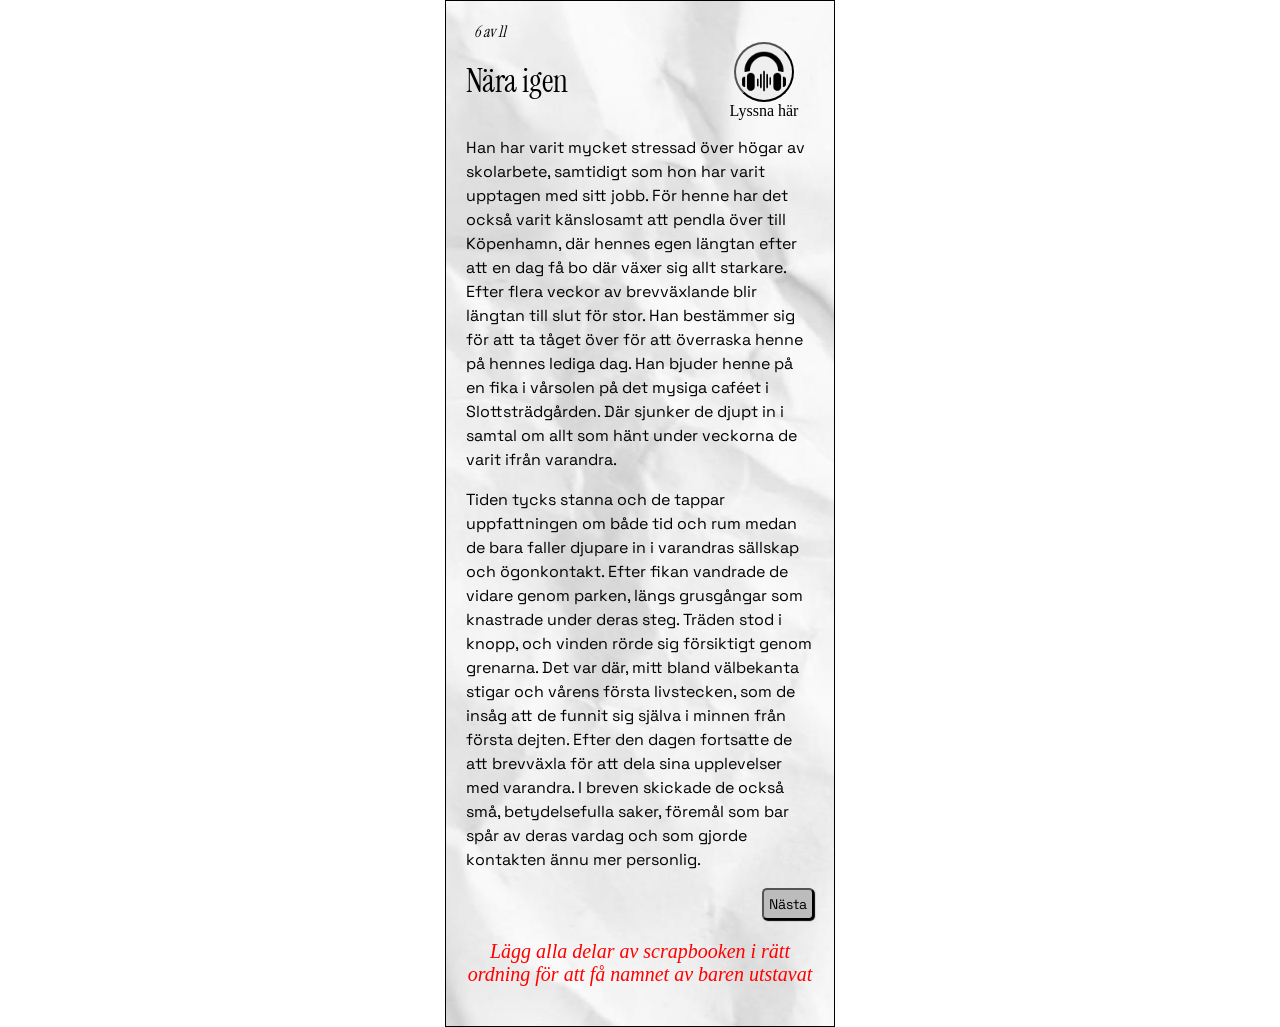
==== commit db7d0322: "Merge branch 'videoSvarPage'" ====
--- a/frontend/index.html
+++ b/frontend/index.html
@@ -7,6 +7,7 @@
     <title>Document</title>
     <link rel="stylesheet" href="common.css">
     <link rel="stylesheet" href="introPage.css">
+    <link rel="stylesheet" href="contextPage.css">
     <link rel="stylesheet" href="startPage.css">
     <link rel="stylesheet" href="messagePage.css">
     <link rel="stylesheet" href="menuPage.css">
@@ -23,7 +24,7 @@
 
     <main>
 
-        <div id="intro" class="container">
+        <div id="intro" class="container hide">
             <div id="startGameContainer">
                 <button class="startButtons" id="newGame">Start New Game</button>
                 <button class="startButtons" id="continueGame">Continue story</button>
@@ -36,6 +37,29 @@
             <div id="popupButtonContainer">
                 <button class="popupButton" id="popupNo">Close</button>
                 <button class="popupButton" id="popupYes">Yes, proceed</button>
+            </div>
+        </div>
+
+        <div class="container hide" id="contextPage">
+            <h4 class="currentChapter chapterOf">1 av 11</h4>
+            <div class="titleAndVoiceover">
+                <h1 class="chapterTitle">Födelsen av ett vi</h1>
+                <div class="audioContainer">
+                    <div class="playButtonContainer">
+                        <button class="playChapter"><img class="headphoneImg" src="../images/headphone.png" alt=""></button>
+                        <p>Lyssna här</p>
+                    </div>
+                    <audio>
+                        <source src="../audiofiles/Kapitel1-Del1.mp3"> <!-- Dela ljudfilen på två delar -->
+                    </audio>
+                </div>
+            </div>
+            <p class="breadText">
+                Valentina satt i soffan, mobilen kändes tung som bly i hennes hand. Hon läste brevet en gång till som var i hennes andra hand, och insåg att den kärlek hon saknade inte längre fanns kvar – den fanns bara i hennes minnen. Med darrande fingrar skrev hon sitt svar på sms: 
+            </p>
+
+            <div class="navigationButton">
+                <button id="toStartPage">Nästa</button>
             </div>
         </div>
 
@@ -75,27 +99,27 @@
 
         <div id="menuPage" class="container hide">
             <h1>The Love story</h1>
-            <button class="chapterButton" id="chapter1Button" data-page="3" data-chapter="chap1"
+            <button class="chapterButton" id="chapter1Button" data-page="4" data-chapter="chap1"
                 data-date="2019-02-10">Kapitel 1 <span id="chap1Span">🔒</span></button>
-            <button class="chapterButton" id="chapter2Button" data-page="4" data-chapter="chap2"
+            <button class="chapterButton" id="chapter2Button" data-page="5" data-chapter="chap2"
                 data-date="2019-08-31">Kapitel 2 <span id="chap2Span">🔒</span></button>
-            <button class="chapterButton" id="chapter3Button" data-page="5" data-chapter="chap3"
+            <button class="chapterButton" id="chapter3Button" data-page="6" data-chapter="chap3"
                 data-date="2022-05-12">Kapitel 3 <span id="chap3Span">🔒</span></button>
-            <button class="chapterButton" id="chapter4Button" data-page="6" data-chapter="chap4"
+            <button class="chapterButton" id="chapter4Button" data-page="7" data-chapter="chap4"
                 data-date="2022-09-22">Kapitel 4 <span id="chap4Span">🔒</span></button>
-            <button class="chapterButton" id="chapter5Button" data-page="7" data-chapter="chap5"
+            <button class="chapterButton" id="chapter5Button" data-page="8" data-chapter="chap5"
                 data-date="2023-07-11">Kapitel 5 <span id="chap5Span">🔒</span></button>
-            <button class="chapterButton" id="chapter6Button" data-page="8" data-chapter="chap6"
+            <button class="chapterButton" id="chapter6Button" data-page="9" data-chapter="chap6"
                 data-date="2023-10-15">Kapitel 6 <span id="chap6Span">🔒</span></button>
-            <button class="chapterButton" id="chapter7Button" data-page="9" data-chapter="chap7"
+            <button class="chapterButton" id="chapter7Button" data-page="10" data-chapter="chap7"
                 data-date="2023-12-10">Kapitel 7 <span id="chap7Span">🔒</span></button>
-            <button class="chapterButton" id="chapter8Button" data-page="10" data-chapter="chap8"
+            <button class="chapterButton" id="chapter8Button" data-page="11" data-chapter="chap8"
                 data-date="2024-04-30">Kapitel 8 <span id="chap8Span">🔒</span></button>
-            <button class="chapterButton" id="chapter9Button" data-page="11" data-chapter="chap9"
+            <button class="chapterButton" id="chapter9Button" data-page="12" data-chapter="chap9"
                 data-date="2024-10-28">Kapitel 9 <span id="chap9Span">🔒</span></button>
-            <button class="chapterButton" id="chapter10Button" data-page="12" data-chapter="chap10"
+            <button class="chapterButton" id="chapter10Button" data-page="13" data-chapter="chap10"
                 data-date="2025-03-12">Kapitel 10 <span id="chap10Span">🔒</span></button>
-            <button class="chapterButton" id="chapter10Button" data-page="13" data-chapter="chap11"
+            <button class="chapterButton" id="chapter10Button" data-page="14" data-chapter="chap11"
                 data-date="2025-05-10">Kapitel 11 <span id="chap11Span">🔒</span></button>
         </div>
 
@@ -105,7 +129,8 @@
                 <h1 class="chapterTitle">Födelsen av ett vi</h1>
                 <div class="audioContainer">
                     <div class="playButtonContainer">
-                        <button class="playChapter"><img class="headphoneImg" src="../images/headphone.png" alt=""></button>
+                        <button class="playChapter"><img class="headphoneImg" src="../images/headphone.png"
+                                alt=""></button>
                         <p>Lyssna här</p>
                     </div>
 
@@ -149,7 +174,8 @@
                 <h1 class="chapterTitle">Parentesen</h1>
                 <div class="audioContainer">
                     <div class="playButtonContainer">
-                        <button class="playChapter"><img class="headphoneImg" src="../images/headphone.png" alt=""></button>
+                        <button class="playChapter"><img class="headphoneImg" src="../images/headphone.png"
+                                alt=""></button>
                         <p>Lyssna här</p>
                     </div>
                     <audio>
@@ -170,14 +196,20 @@
                 försjunkna i sina
                 egna världar. Love skrev om arkitektur som en balans mellan ljus och skugga, om hur rum kan forma
                 mänskliga känslor, medan han i hemlighet skissade konturerna av Köpenhamns takåsar. Brevet sa: </p>
-            <h2>Loves brev</h2>
+            <h2 class="letterTitle">Loves brev</h2>
             <img src="../images/image copy.png" alt="" id="letterPicture">
-            <h2>Valentinas brev</h2>
+            <h2 class="letterTitle">Valentinas brev</h2>
             <img src="../images/image copy.png" alt="" id="letterPicture1">
-            <div class="navigationButton">
-                <button class="nextButton">Nästa</button>
-            </div>
-            <p class="nextPlaceClue">Utkiksplatsen Ljudkullen</p>
+            <p id="inputQuestion">Vem kommer in på sin utblidning</p>
+            <div id="inputsDiv">
+                <input type="radio" name="answer">Valentina <br>
+                <input type="radio" name="answer">Love<br>
+                <input type="radio" name="answer">Ingen
+            </div>
+            <p class="nextPlaceClue">Hämta en bild i receptionen som vägleder dig till nästa plats</p>
+            <div class="navigationButton">
+                <button class="nextButton">Nästa</button>
+            </div>
         </div>
         <div id="overlay">
             <div id="letter">
@@ -191,7 +223,8 @@
                     <p class="breadText">Bachelor i Arkitektur</p>
                 </div>
                 <div id="letterTitleAndText">
-                    <p><span>Motivation: </span> Arkitektur handlar för mig inte om fysiska byggnader, utan om hur
+                    <p class="breadText"><span>Motivation: </span> Arkitektur handlar för mig inte om fysiska byggnader,
+                        utan om hur
                         vi väljer
                         att rama in det mänskliga
                         livet. Min fascination för arkitektur föddes inte ur tekniska ritningar, utan ur samtal. Jag
@@ -247,7 +280,8 @@
                     <p class="breadText">Klassiskt Piano (Kandidatnivå)</p>
                 </div>
                 <div id="letterTitleAndText">
-                    <p><span>Motivation: </span> Musik är för mig inte ett val, utan en emotionell nödvändighet. Mitt
+                    <p class="breadText"><span>Motivation: </span> Musik är för mig inte ett val, utan en emotionell
+                        nödvändighet. Mitt
                         förhållande till pianot har alltid varit med mig sedan barn, en plats där jag kan kontrollera
                         kaoset i omvärlden genom disciplin. Redan som barn i Malmö visste jag att min framtid låg på
                         andra sidan vattnet. Köpenhamn och dess rika kulturliv har alltid varit den horisont jag strävat
@@ -281,7 +315,8 @@
                 <h1 class="chapterTitle">Sprickan i horisonten</h1>
                 <div class="audioContainer">
                     <div class="playButtonContainer">
-                        <button class="playChapter"><img class="headphoneImg" src="../images/headphone.png" alt=""></button>
+                        <button class="playChapter"><img class="headphoneImg" src="../images/headphone.png"
+                                alt=""></button>
                         <p>Lyssna här</p>
                     </div>
                     <audio>
@@ -318,7 +353,8 @@
                 <h1 class="chapterTitle">Det som blev kvar</h1>
                 <div class="audioContainer">
                     <div class="playButtonContainer">
-                        <button class="playChapter"><img class="headphoneImg" src="../images/headphone.png" alt=""></button>
+                        <button class="playChapter"><img class="headphoneImg" src="../images/headphone.png"
+                                alt=""></button>
                         <p>Lyssna här</p>
                     </div>
                     <audio>
@@ -352,7 +388,8 @@
                 <h1 class="chapterTitle">Återseende</h1>
                 <div class="audioContainer">
                     <div class="playButtonContainer">
-                        <button class="playChapter"><img class="headphoneImg" src="../images/headphone.png" alt=""></button>
+                        <button class="playChapter"><img class="headphoneImg" src="../images/headphone.png"
+                                alt=""></button>
                         <p>Lyssna här</p>
                     </div>
                     <audio>
@@ -388,13 +425,14 @@
             
         </div>
 
-        <div class="container hide" id="chapter6">
+        <div class="container" id="chapter6">
             <h4 class="currentChapter chapterOf">6 av 11</h4>
             <div class="titleAndVoiceover">
                 <h1 class="chapterTitle">Nära igen</h1>
                 <div class="audioContainer">
                     <div class="playButtonContainer">
-                        <button class="playChapter"><img class="headphoneImg" src="../images/headphone.png" alt=""></button>
+                        <button class="playChapter"><img class="headphoneImg" src="../images/headphone.png"
+                                alt=""></button>
                         <p>Lyssna här</p>
                     </div>
                     <audio>
@@ -421,7 +459,8 @@
             <div class="navigationButton">
                 <button class="nextButton">Nästa</button>
             </div>
-            <p class="nextPlaceClue">The Green Lion Pub</p>
+            <p class="nextPlaceClue">Lägg alla delar av scrapbooken i rätt ordning för att få namnet av baren utstavat
+            </p>
         </div>
 
         <div class="container hide" id="chapter7">
@@ -430,7 +469,8 @@
                 <h1 class="chapterTitle">Vår låt</h1>
                 <div class="audioContainer">
                     <div class="playButtonContainer">
-                        <button class="playChapter"><img class="headphoneImg" src="../images/headphone.png" alt=""></button>
+                        <button class="playChapter"><img class="headphoneImg" src="../images/headphone.png"
+                                alt=""></button>
                         <p>Lyssna här</p>
                     </div>
                     <audio>
@@ -459,7 +499,8 @@
                 <h1 class="chapterTitle">Tystnaden mellan oss</h1>
                 <div class="audioContainer">
                     <div class="playButtonContainer">
-                        <button class="playChapter"><img class="headphoneImg" src="../images/headphone.png" alt=""></button>
+                        <button class="playChapter"><img class="headphoneImg" src="../images/headphone.png"
+                                alt=""></button>
                         <p>Lyssna här</p>
                     </div>
                     <audio>
@@ -501,7 +542,8 @@
                 <h1 class="chapterTitle">Det som inte sägs</h1>
                 <div class="audioContainer">
                     <div class="playButtonContainer">
-                        <button class="playChapter"><img class="headphoneImg" src="../images/headphone.png" alt=""></button>
+                        <button class="playChapter"><img class="headphoneImg" src="../images/headphone.png"
+                                alt=""></button>
                         <p>Lyssna här</p>
                     </div>
                     <audio>
@@ -551,7 +593,8 @@
                 <h1 class="chapterTitle">Sanningen</h1>
                 <div class="audioContainer">
                     <div class="playButtonContainer">
-                        <button class="playChapter"><img class="headphoneImg" src="../images/headphone.png" alt=""></button>
+                        <button class="playChapter"><img class="headphoneImg" src="../images/headphone.png"
+                                alt=""></button>
                         <p>Lyssna här</p>
                     </div>
                     <audio>
@@ -592,7 +635,8 @@
                 <h1 class="chapterTitle">Slutet eller början</h1>
                 <div class="audioContainer">
                     <div class="playButtonContainer">
-                        <button class="playChapter"><img class="headphoneImg" src="../images/headphone.png" alt=""></button>
+                        <button class="playChapter"><img class="headphoneImg" src="../images/headphone.png"
+                                alt=""></button>
                         <p>Lyssna här</p>
                     </div>
                     <audio>
@@ -618,7 +662,7 @@
             </p>
             <p class="breadText">Love försöker ringa henne en sista gång innan relationen tar slut, men får inget svar.
             </p>
-            
+
             <h2 id="finalAnswerH2">Tror ni att förhållandet fortsätter?</h2>
             <div id="finalAnswerContainer">
                 <button id="yesButton">Ja</button>
@@ -629,42 +673,52 @@
         <div class="container hide" id="yesAnswer"> 
             <video class="videoFrame" controls="" src="../VideoFiles/svarja-compressed.mp4"></video>
             <p class="breadText"><i>De valde inte varandra för att allt hade blivit helt igen.<br>
-            De valde varandra trots sprickorna och brustna hjärtan. <br><br>
-            Vissa kvällar gjorde det fortfarande ont att minnas, och vissa ord gick aldrig riktigt att glömma. Men mellan tågresor, sena samtal och försiktiga sorgsna hjärtan som sakta hittade tillbaka till varandra, började något nytt att växa fram, en kärlek på nytt. <br><br>
-            Inte samma kärlek som förr — utan en ärligare version av den. <br><br>
-            Och någonstans mellan Malmö och Köpenhamn lärde de sig att vissa människor fortsätter leva med varandra för evigt, även efter att allt nästan tagit slut.
-            </i></p>
+                    De valde varandra trots sprickorna och brustna hjärtan. <br><br>
+                    Vissa kvällar gjorde det fortfarande ont att minnas, och vissa ord gick aldrig riktigt att glömma.
+                    Men mellan tågresor, sena samtal och försiktiga sorgsna hjärtan som sakta hittade tillbaka till
+                    varandra, började något nytt att växa fram, en kärlek på nytt. <br><br>
+                    Inte samma kärlek som förr — utan en ärligare version av den. <br><br>
+                    Och någonstans mellan Malmö och Köpenhamn lärde de sig att vissa människor fortsätter leva med
+                    varandra för evigt, även efter att allt nästan tagit slut.
+                </i></p>
             <button class="backToStart">Avsluta</button>
         </div>
-        
+
         <div class="container hide" id="noAnswer">
             <video class="videoFrame" controls="" src="../VideoFiles/svarnej-compressed.mp4"></video>
             <p class="breadText">Valentina</p> 
             <i>
-            <p class="breadText">Hon svarade aldrig på det sista samtalet.<br><br>
-
-            Med tiden slutade hon vänta på hans namn i telefonen och lärde sig istället att fylla tystnaden med sig själv. Pianot blev det enda som fortfarande kunde säga det hon inte längre orkade känna högt. <br><br>
-
-            Ibland tänkte hon tillbaka på Slottsparken, på drömmen de ritade upp tillsammans som om framtiden redan tillhörde dem. <br><br>
-
-            Men vissa människor är inte menade att stanna för alltid.
-            Vissa finns bara kvar som ekon — som en låt man aldrig riktigt lyckas glömma.
-            Det är en läxa som hon tar med sig hela livet. <br><br>
+                <p class="breadText">Hon svarade aldrig på det sista samtalet.<br><br>
+
+                    Med tiden slutade hon vänta på hans namn i telefonen och lärde sig istället att fylla tystnaden med
+                    sig själv. Pianot blev det enda som fortfarande kunde säga det hon inte längre orkade känna högt.
+                    <br><br>
+
+                    Ibland tänkte hon tillbaka på Slottsparken, på drömmen de ritade upp tillsammans som om framtiden
+                    redan tillhörde dem. <br><br>
+
+                    Men vissa människor är inte menade att stanna för alltid.
+                    Vissa finns bara kvar som ekon — som en låt man aldrig riktigt lyckas glömma.
+                    Det är en läxa som hon tar med sig hela livet. <br><br>
             </i>
             </p>
-            <p class="breadText">Love</p> 
+            <p class="breadText">Love</p>
             <i>
-            <p class="breadText">
-            Han fick aldrig något svar när han ringde den sista gången.
-
-            Efter det blev Malmö bara ännu en stad fylld av tomma rum och sena tågresor hem till Köpenhamn i mörkret. Han försökte begrava sig i skisser, föreläsningar och framtidsplaner, men varje ritning tycktes ändå bära spår av henne. <br><br>
-
-            Ibland kunde en melodi från ett öppet fönster få honom att stanna upp mitt på gatan. Som om hennes piano fortfarande jagade honom genom staden. <br><br>
-
-            Han förstod till slut att vissa misstag inte förstör kärleken direkt — de tar bara långsamt sönder den tills det inte finns något kvar att rädda. <br><br>
-
-            Och kvar fanns bara minnet av någon han älskade för sent och för fegt.
-            Ett misstag som är med honom resten av hans liv. <br><br>
+                <p class="breadText">
+                    Han fick aldrig något svar när han ringde den sista gången.
+
+                    Efter det blev Malmö bara ännu en stad fylld av tomma rum och sena tågresor hem till Köpenhamn i
+                    mörkret. Han försökte begrava sig i skisser, föreläsningar och framtidsplaner, men varje ritning
+                    tycktes ändå bära spår av henne. <br><br>
+
+                    Ibland kunde en melodi från ett öppet fönster få honom att stanna upp mitt på gatan. Som om hennes
+                    piano fortfarande jagade honom genom staden. <br><br>
+
+                    Han förstod till slut att vissa misstag inte förstör kärleken direkt — de tar bara långsamt sönder
+                    den tills det inte finns något kvar att rädda. <br><br>
+
+                    Och kvar fanns bara minnet av någon han älskade för sent och för fegt.
+                    Ett misstag som är med honom resten av hans liv. <br><br>
             </i>
             </p>
             <button class="backToStart">Avsluta</button>
--- a/frontend/contextPage.css
+++ b/frontend/contextPage.css
@@ -0,0 +1,8 @@
+#toStartPage {
+    padding: 5px;
+    border-radius: 5px;
+    font-family: spaceGrotesk;
+    font-size: 14px;
+    background-color: rgb(188, 188, 188);
+    box-shadow: 1px 1px 1px;
+}
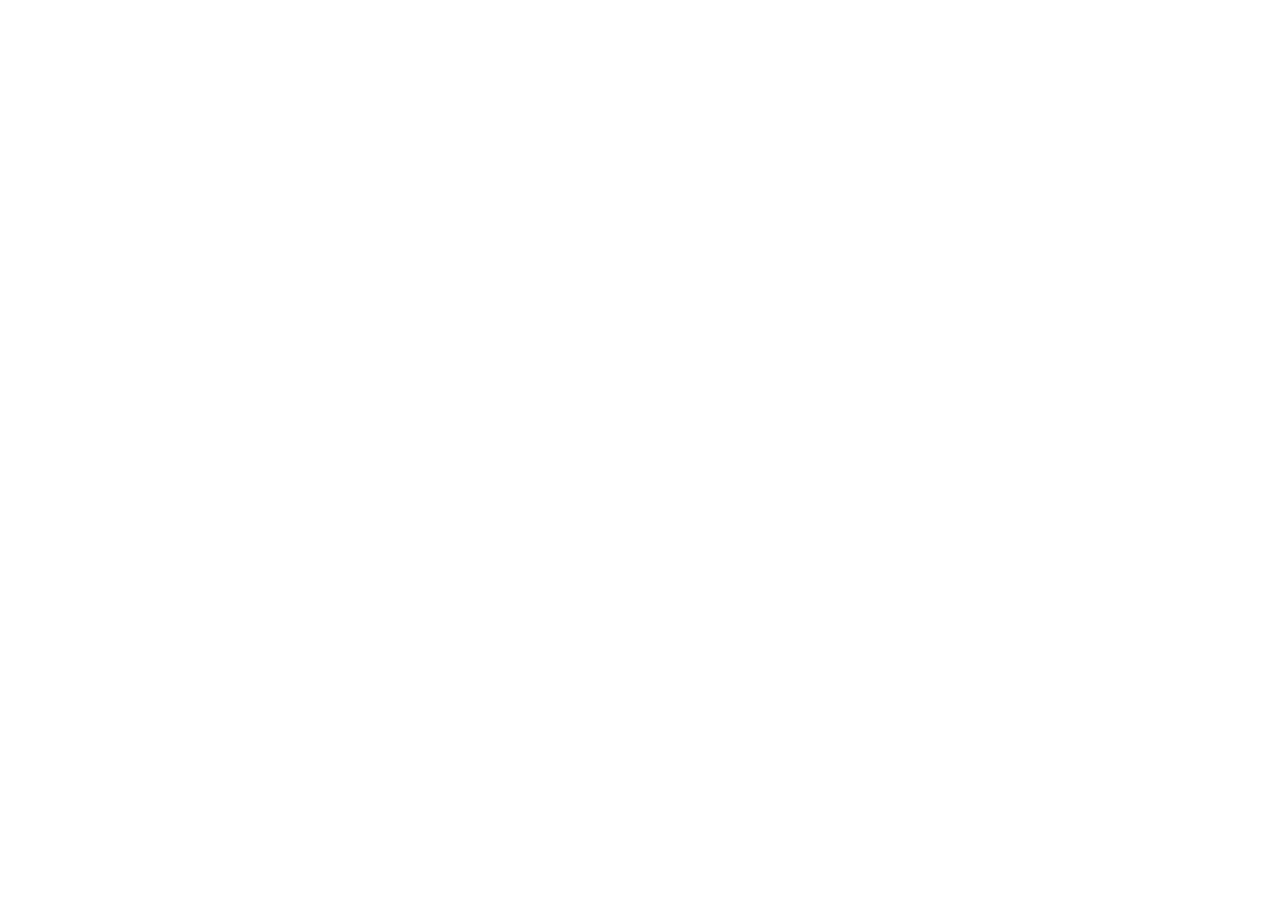
==== commit 0c799c39: "f f" ====
--- a/frontend/index.html
+++ b/frontend/index.html
@@ -425,7 +425,7 @@
             
         </div>
 
-        <div class="container" id="chapter6">
+        <div class="container hide" id="chapter6">
             <h4 class="currentChapter chapterOf">6 av 11</h4>
             <div class="titleAndVoiceover">
                 <h1 class="chapterTitle">Nära igen</h1>
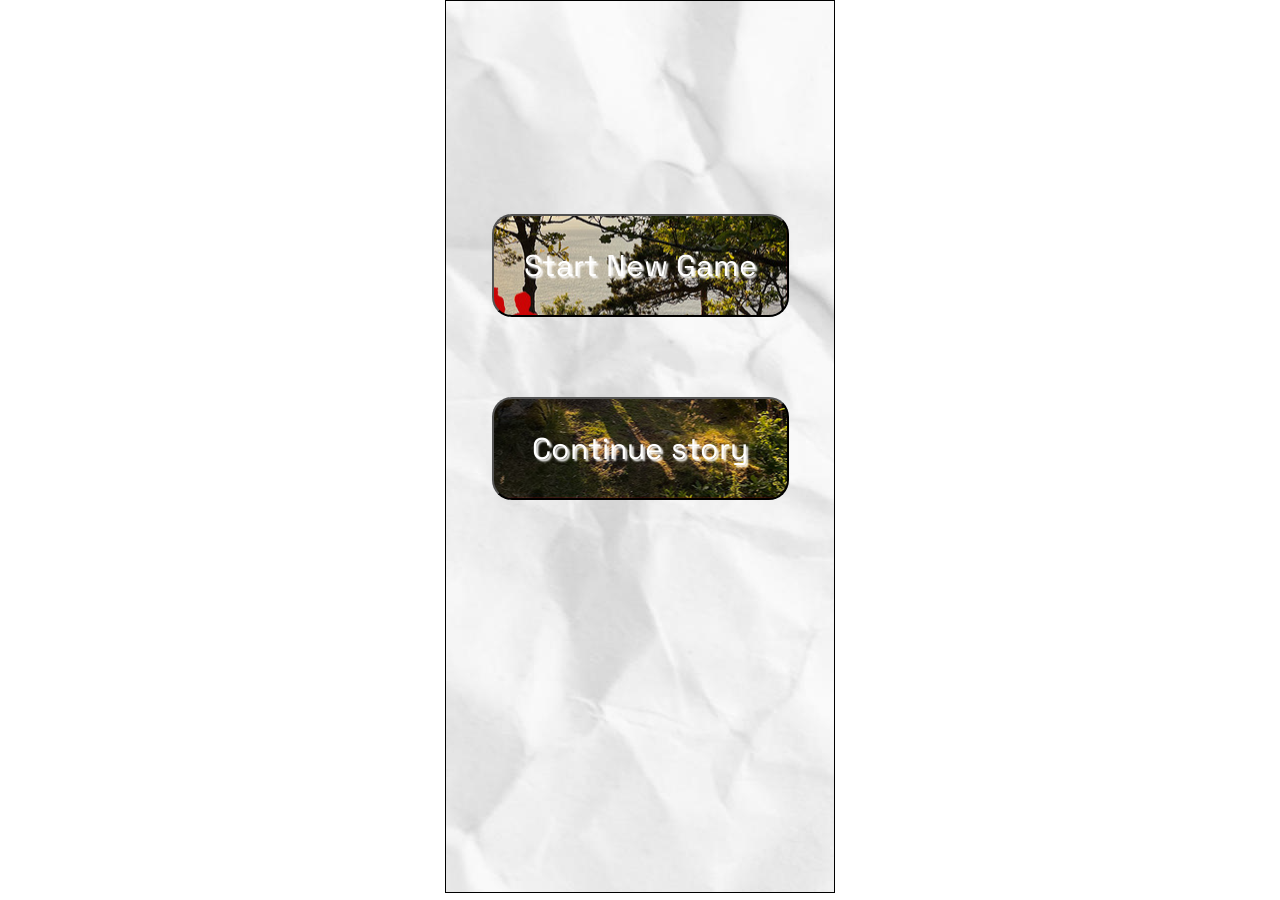
==== commit 8c84d58c: "f f" ====
--- a/frontend/index.html
+++ b/frontend/index.html
@@ -24,7 +24,7 @@
 
     <main>
 
-        <div id="intro" class="container hide">
+        <div id="intro" class="container">
             <div id="startGameContainer">
                 <button class="startButtons" id="newGame">Start New Game</button>
                 <button class="startButtons" id="continueGame">Continue story</button>
